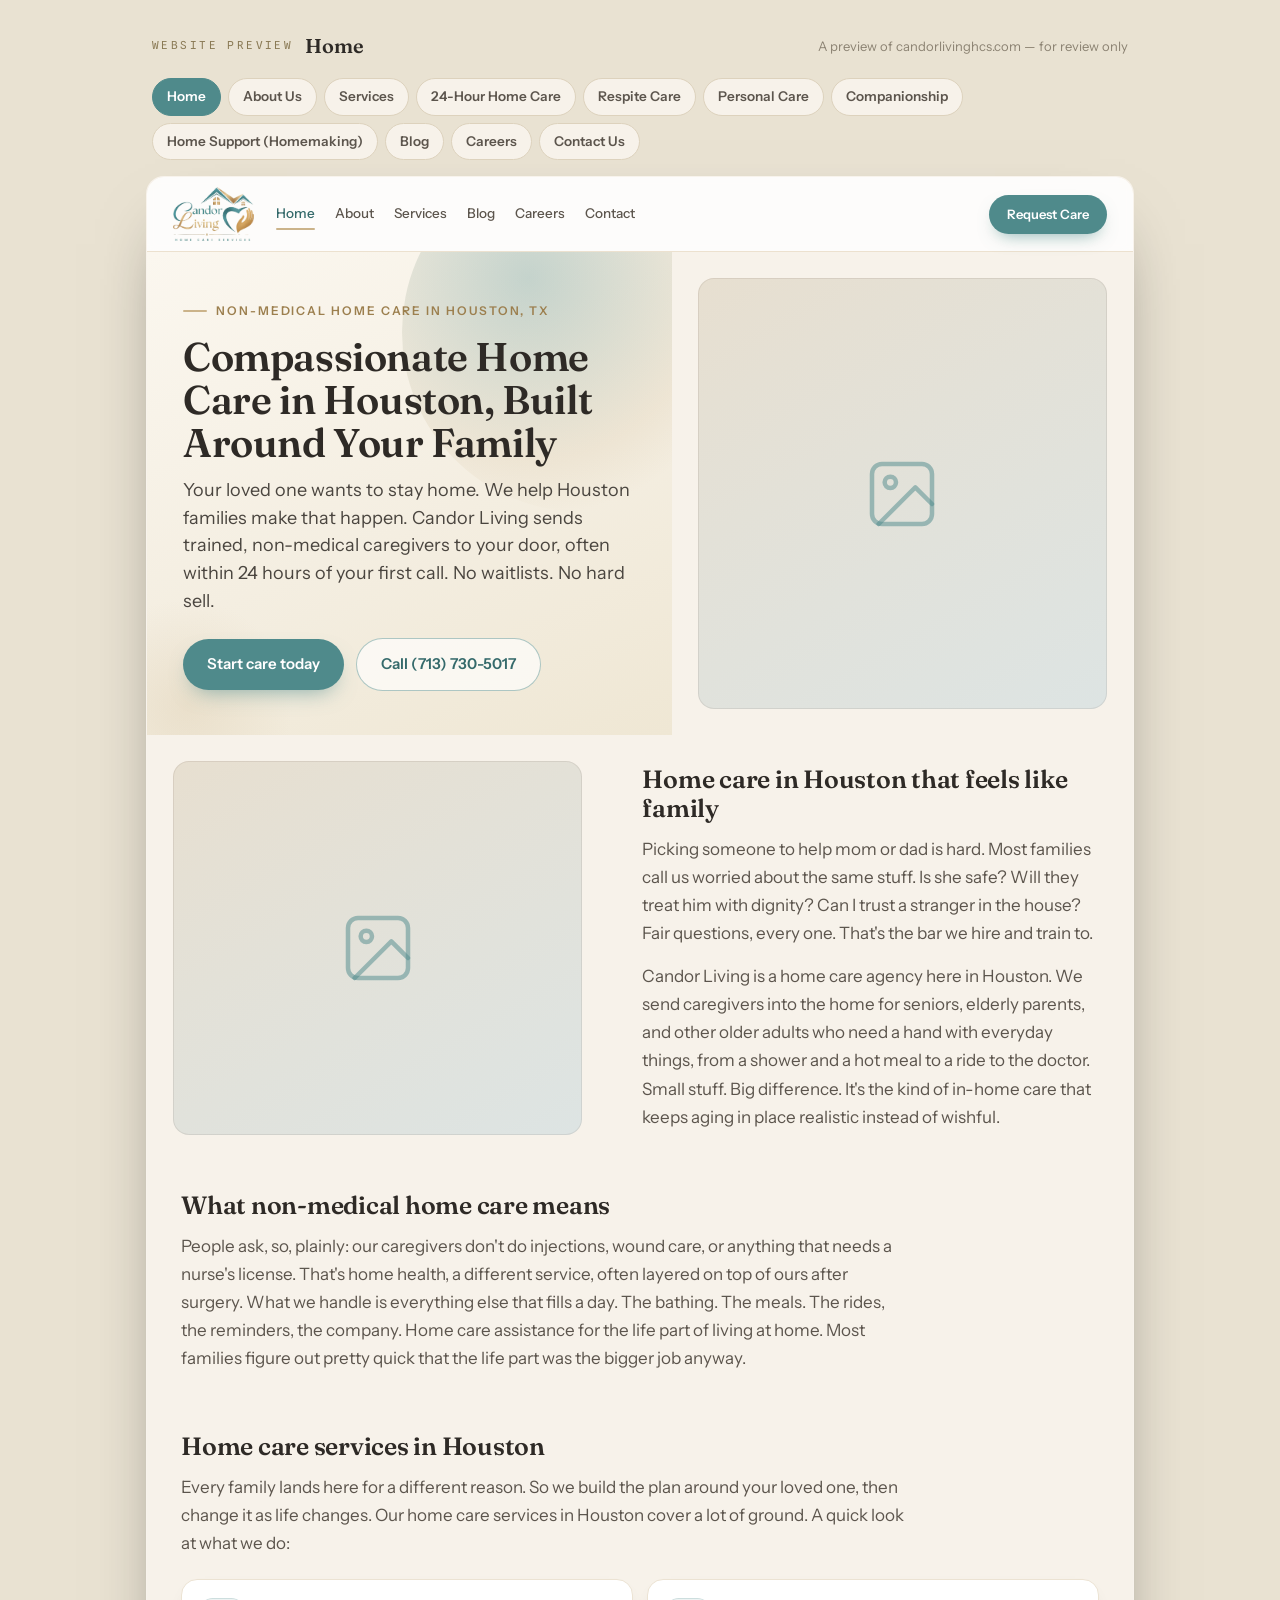
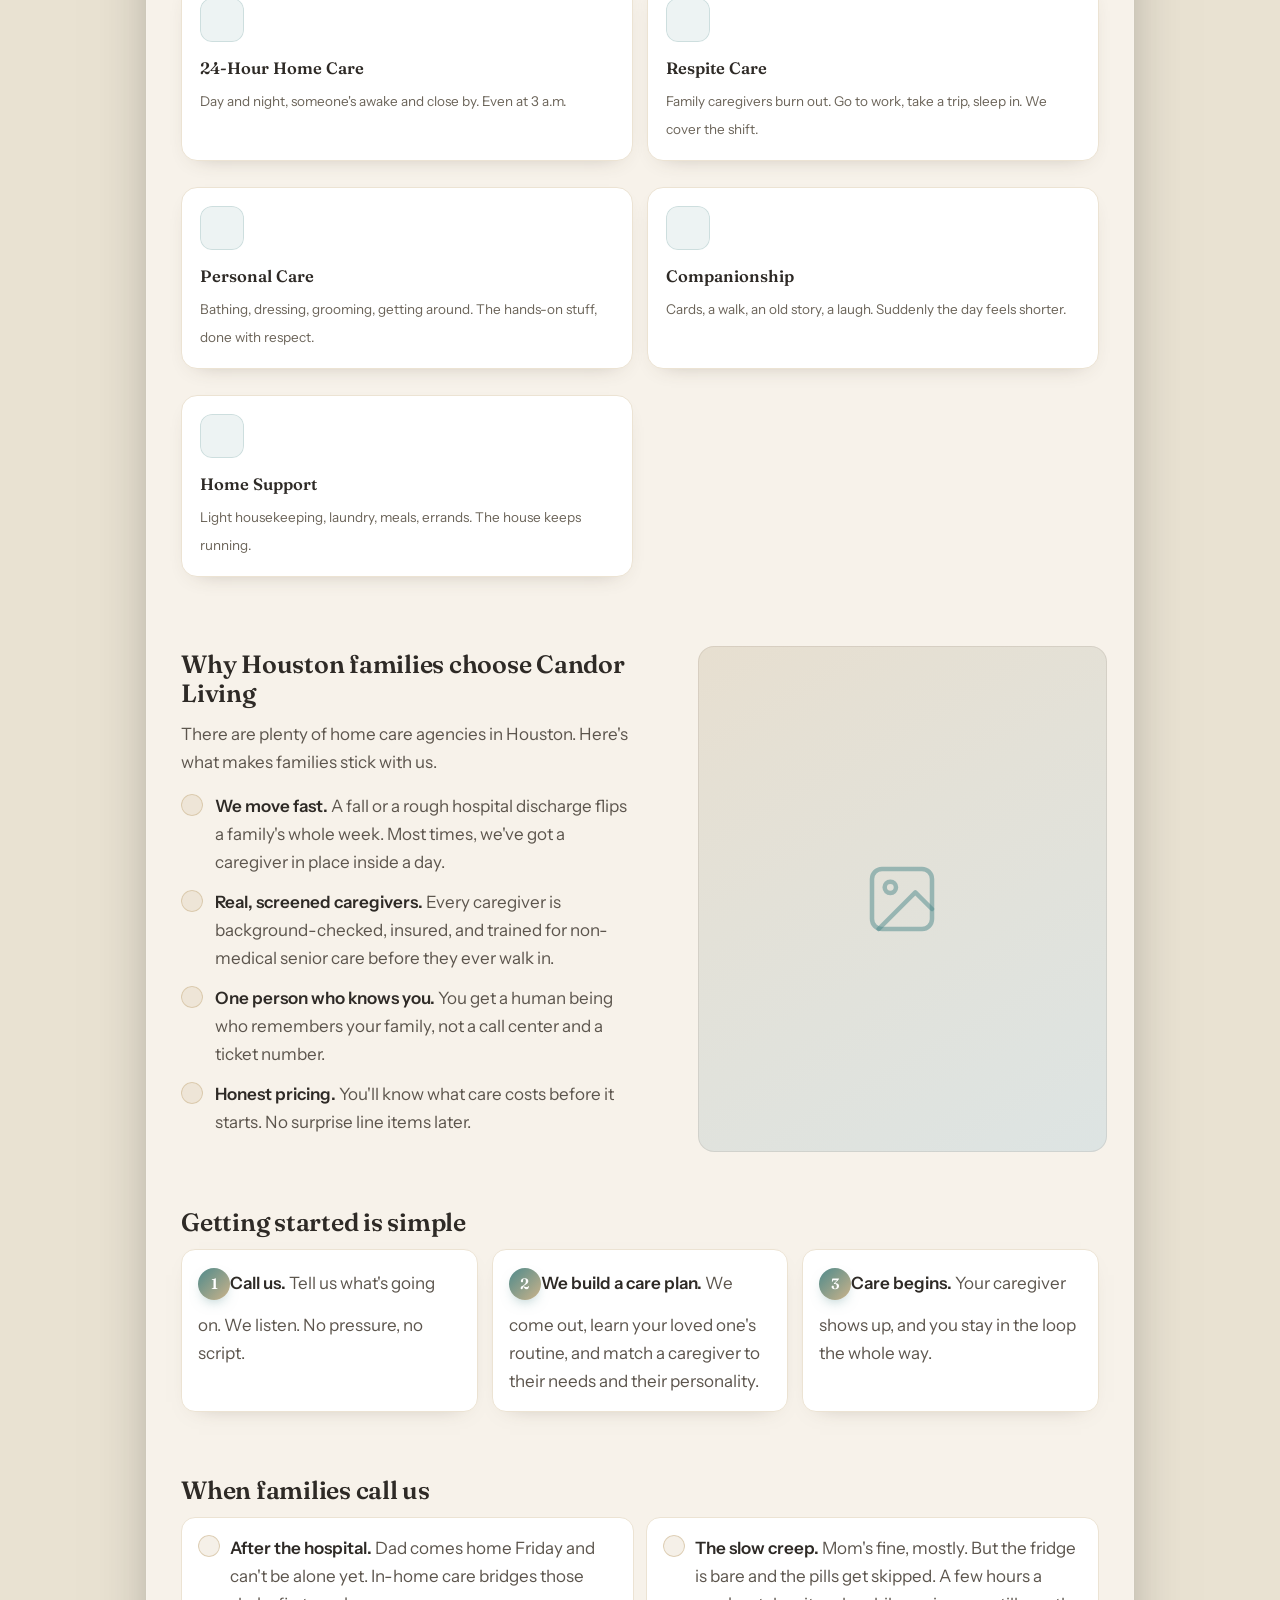
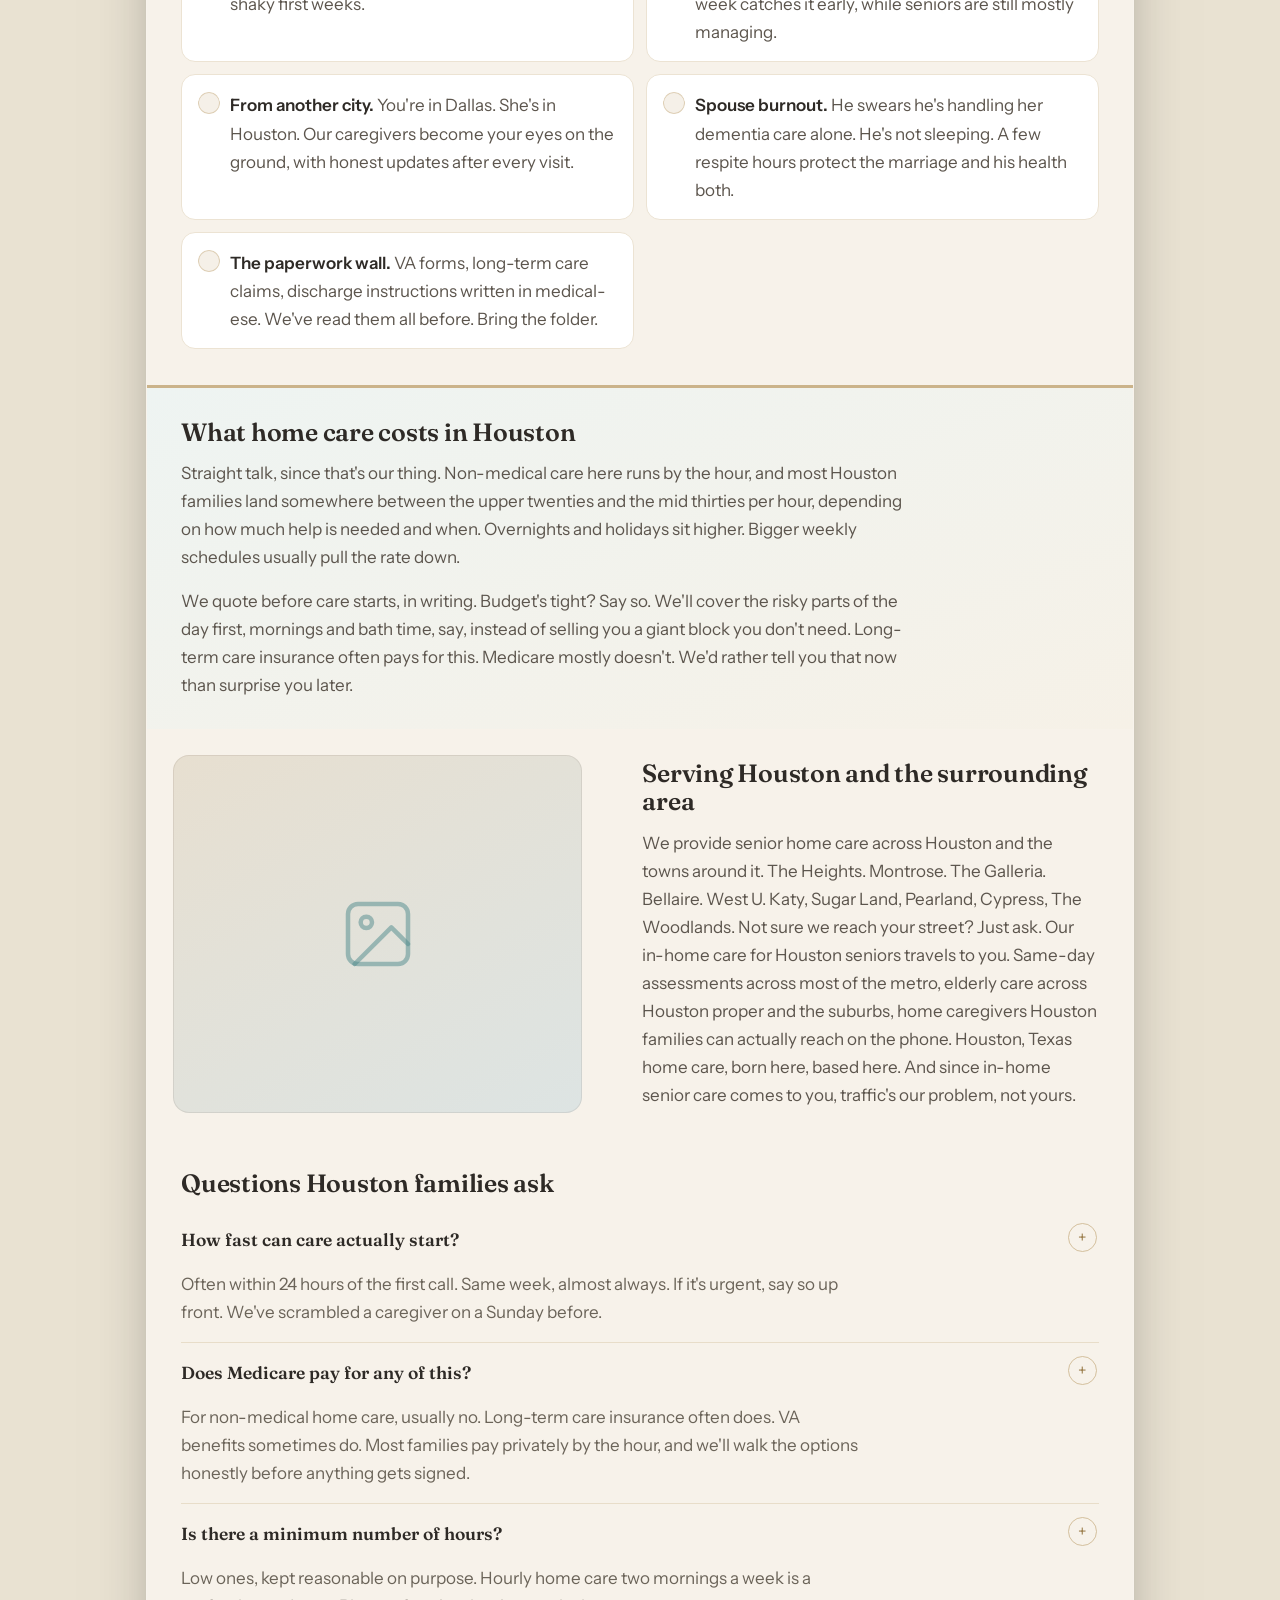
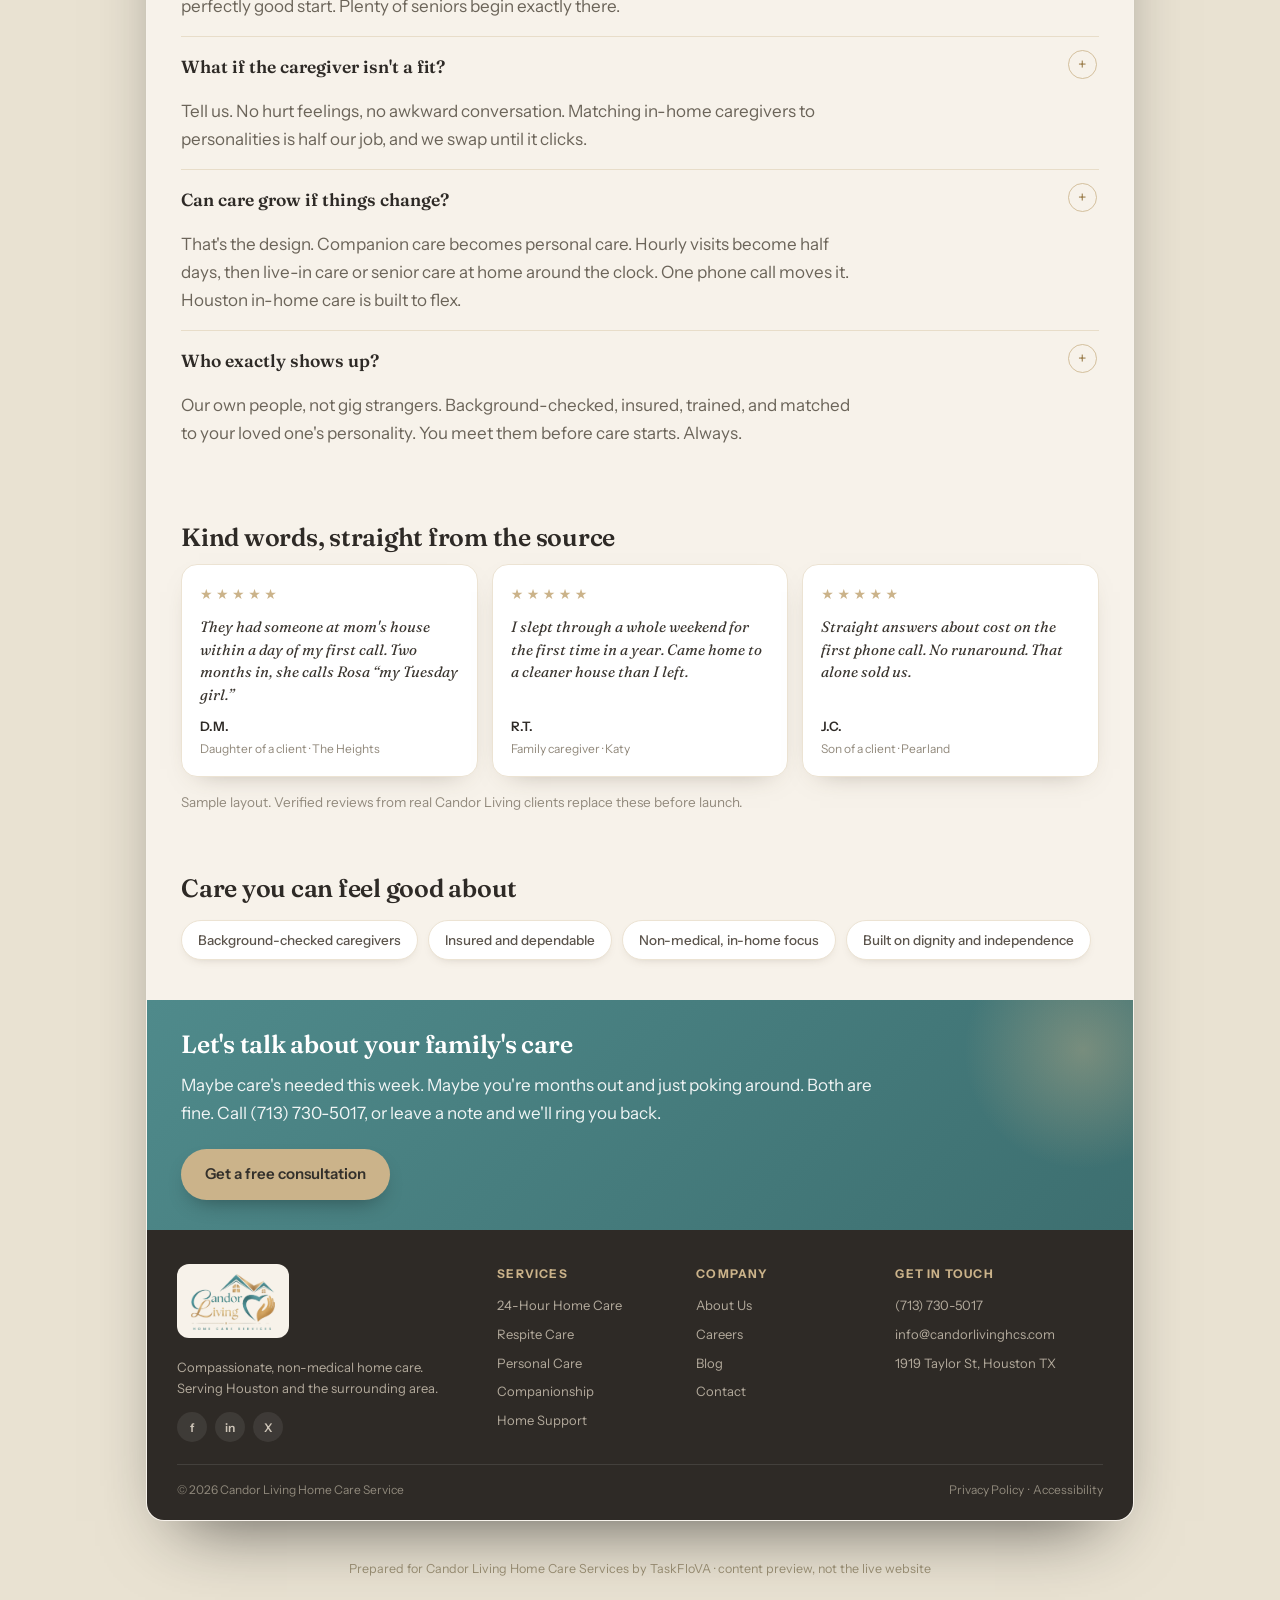
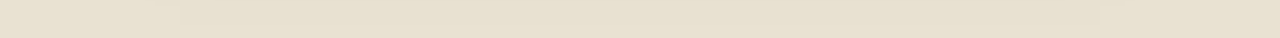
==== preview.html @ 70c41fbe "Add public preview.html: clean per-page website preview, no login, no editor chrome Reads the same d" ====
<!DOCTYPE html>
<html lang="en">
<head>
<meta charset="UTF-8">
<meta name="viewport" content="width=device-width, initial-scale=1">
<meta name="robots" content="noindex, nofollow">
<title>Candor Living — Website Preview</title>
<link rel="icon" type="image/png" href="assets/img/candor-logo.png">
<link rel="preconnect" href="https://fonts.googleapis.com">
<link rel="preconnect" href="https://fonts.gstatic.com" crossorigin>
<link href="https://fonts.googleapis.com/css2?family=Fraunces:ital,opsz,wght@0,9..144,300..700;1,9..144,300..600&family=Instrument+Sans:ital,wght@0,400..700;1,400&family=Spline+Sans+Mono:wght@400;500;600&display=swap" rel="stylesheet">
<link rel="stylesheet" href="assets/css/portal.css?v=20260703a">
<style>
/* ---------- PREVIEW MODE: clean reading view, no editor chrome ---------- */
body{background:#e9e2d2;overflow:auto}
.pv-wrap{max-width:1020px;margin:0 auto;padding:18px 16px 46px}
.pv-bar{display:flex;align-items:center;gap:12px;flex-wrap:wrap;padding:12px 6px 16px}
.pv-bar__label{font-family:"Spline Sans Mono",monospace;font-size:11px;letter-spacing:.22em;text-transform:uppercase;color:#8a7a55}
.pv-bar__page{font-family:"Fraunces",Georgia,serif;font-size:20px;font-weight:600;color:#2e2a26}
.pv-bar__note{margin-left:auto;font-size:13px;color:#8b8272}
.pv-pages{display:flex;flex-wrap:wrap;gap:7px;padding:0 6px 16px}
.pv-pages a{font-family:"Instrument Sans",sans-serif;font-size:13.5px;font-weight:600;color:#5c554d;background:#f7f2ea;border:1px solid #ddd2bd;border-radius:999px;padding:7px 14px;text-decoration:none}
.pv-pages a:hover{border-color:#4F8A8B;color:#356a6b}
.pv-pages a.on{background:#4F8A8B;border-color:#4F8A8B;color:#fff}
/* the website frame reuses portal styles; strip editor artifacts */
.preview .block__bar{display:none !important}
.preview .block::after{display:none !important}
.preview .block__body h1::before,.preview .block__body h2::before,.preview .block__body h3::before{content:none !important;display:none !important}
.preview .block__body{font-size:17px}
.preview .block__body p{max-width:66ch}
.preview .site-nav__link{cursor:pointer}
.preview .svc-cards .link{cursor:pointer}
.pv-foot{text-align:center;padding:26px 10px 0;font-size:12.5px;color:#94896f}
.pv-foot img{height:14px;vertical-align:-2px;opacity:.65;filter:invert(45%) sepia(12%) saturate(600%) hue-rotate(10deg)}
@media (max-width:680px){.pv-wrap{padding:10px 8px 40px}.pv-bar__note{display:none}}
</style>
</head>
<body>
<div class="pv-wrap preview">
  <div class="pv-bar">
    <span class="pv-bar__label">Website preview</span>
    <span class="pv-bar__page" id="pv-page">Home</span>
    <span class="pv-bar__note">A preview of candorlivinghcs.com &mdash; for review only</span>
  </div>
  <nav class="pv-pages" id="pv-pages" aria-label="Preview pages"></nav>
  <div class="site" id="pv-site"><!-- rendered by script --></div>
  <p class="pv-foot">Prepared for Candor Living Home Care Services by TaskFloVA &middot; content preview, not the live website</p>
</div>

<script src="assets/js/data.js?v=20260703a"></script>
<script>
(function () {
  "use strict";
  var D = window.CANDOR;
  var STATE_URL = "https://candor-ai-proxy-production.up.railway.app/state";
  var STATE_KEY = "63bf487578e946cfa006bed174e70e8140d5d48fc952fd8db1f1988960e5484e";
  var REMOTE = { edits: {}, ok: false };

  var PAGES = ["home", "about", "services", "service-24hour", "service-respite", "service-personal", "service-companionship", "service-homesupport", "blog", "careers", "contact"];
  var NAVITEMS = [["home", "Home"], ["about", "About"], ["services", "Services"], ["blog", "Blog"], ["careers", "Careers"], ["contact", "Contact"]];
  var SUBPAGES = ["service-24hour", "service-respite", "service-personal", "service-companionship", "service-homesupport"];
  var MEDIA_TYPES = { hero: 1, intro: 1, story: 1, mission: 1, "what-it-is": 1, "why-it-matters": 1, dignity: 1, "why-us": 1, "what-s-included": 1, "who-it-s-for": 1, values: 1, audience: 1, safety: 1, "why-work-here": 1, guidance: 1, "service-area": 1, landscape: 1 };
  var PIC_SVG = "<svg viewBox='0 0 24 24' fill='none' stroke='currentColor' stroke-width='1.35' stroke-linecap='round' stroke-linejoin='round'><rect x='3' y='3' width='18' height='18' rx='3'/><circle cx='8.5' cy='8.5' r='1.7'/><path d='m21 15-5-5L5 21'/></svg>";

  function slugify(t) { return (t || "block").toLowerCase().replace(/[^a-z0-9]+/g, "-").replace(/^-|-$/g, ""); }
  function pageKey() {
    var h = (location.hash || "").replace("#", "");
    return PAGES.indexOf(h) >= 0 ? h : "home";
  }
  function goto(key) { location.hash = "#" + key; }

  function blocksFor(key) {
    var p = D.pages[key];
    var blocks = p.blocks.map(function (b) { return { id: b.id, type: b.type, html: b.html }; });
    var rec = REMOTE.ok ? REMOTE.edits[key] : null;
    if (rec) {
      if (rec.blocks) blocks.forEach(function (b) { if (rec.blocks[b.id] != null) b.html = rec.blocks[b.id]; });
      if (rec.order) blocks.sort(function (a, b) { var ia = rec.order.indexOf(a.id), ib = rec.order.indexOf(b.id); return (ia < 0 ? 99 : ia) - (ib < 0 ? 99 : ib); });
    }
    return blocks;
  }

  function siteNav(activeKey) {
    var parent = D.pages[activeKey] && D.pages[activeKey].parent;
    var links = NAVITEMS.map(function (it) {
      var on = (it[0] === activeKey || it[0] === parent);
      return "<span class='site-nav__link" + (on ? " is-active" : "") + "' data-goto='" + it[0] + "'>" + it[1] + "</span>";
    }).join("");
    return "<div class='site-nav'><img class='site-nav__logoimg' src='assets/img/candor-logo.png' alt='Candor Living Home Care Services'>" +
      "<nav class='site-nav__links'>" + links + "</nav><span class='site-nav__cta'>Request Care</span></div>";
  }

  function siteFooter() {
    return "<div class='site-foot'><div class='site-foot__top'>" +
      "<div class='site-foot__brand'><span class='site-foot__logowrap'><img src='assets/img/candor-logo.png' alt='Candor Living'></span><p>Compassionate, non-medical home care. Serving Houston and the surrounding area.</p>" +
      "<div class='site-foot__social'><span>f</span><span>in</span><span>X</span></div></div>" +
      "<div class='site-foot__col'><h4>Services</h4><a>24-Hour Home Care</a><a>Respite Care</a><a>Personal Care</a><a>Companionship</a><a>Home Support</a></div>" +
      "<div class='site-foot__col'><h4>Company</h4><a>About Us</a><a>Careers</a><a>Blog</a><a>Contact</a></div>" +
      "<div class='site-foot__col'><h4>Get in touch</h4><a>(713) 730-5017</a><a>info@candorlivinghcs.com</a><a>1919 Taylor St, Houston TX</a></div>" +
      "</div><div class='site-foot__bar'><span>&copy; 2026 Candor Living Home Care Service</span><span>Privacy Policy &nbsp;&middot;&nbsp; Accessibility</span></div></div>";
  }

  function render() {
    var key = pageKey();
    var p = D.pages[key];
    document.getElementById("pv-page").textContent = p.nav;
    document.title = "Candor Living — " + p.nav + " (Preview)";

    /* page pills */
    document.getElementById("pv-pages").innerHTML = PAGES.map(function (k) {
      return "<a href='#" + k + "' class='" + (k === key ? "on" : "") + "'>" + D.pages[k].nav + "</a>";
    }).join("");

    /* website frame */
    var html = siteNav(key) + "<div class='blocks'>";
    var mediaCount = 0;
    blocksFor(key).forEach(function (b) {
      var slug = slugify(b.type), side = null;
      if (MEDIA_TYPES[slug]) { side = (mediaCount % 2 === 0) ? "right" : "left"; mediaCount++; }
      html += "<div class='block block--" + slug + "'><div class='block__stage" + (side ? " has-media media-" + side : "") + "'>" +
        (side ? "<div class='block__media'><span class='block__ph'>" + PIC_SVG + "</span></div>" : "") +
        "<div class='block__body'>" + b.html + "</div></div></div>";
    });
    html += "</div>" + siteFooter();
    var site = document.getElementById("pv-site");
    site.innerHTML = html;

    /* make the website nav + service cards real navigation */
    Array.prototype.forEach.call(site.querySelectorAll("[data-goto]"), function (el) {
      el.addEventListener("click", function () { goto(el.getAttribute("data-goto")); });
    });
    if (key === "services") {
      Array.prototype.forEach.call(site.querySelectorAll(".svc-cards .link"), function (a, i) {
        if (SUBPAGES[i]) a.addEventListener("click", function () { goto(SUBPAGES[i]); });
      });
    }
    window.scrollTo(0, 0);
  }

  window.addEventListener("hashchange", render);

  /* pull shared edits so the preview always matches the portal, then render */
  var ctl = ("AbortController" in window) ? new AbortController() : null;
  var t = setTimeout(function () { if (ctl) ctl.abort(); }, 5000);
  fetch(STATE_URL, { headers: { "X-Portal-Key": STATE_KEY }, signal: ctl ? ctl.signal : undefined })
    .then(function (r) { return r.json(); })
    .then(function (s) { if (s && s.edits) { REMOTE.edits = s.edits; REMOTE.ok = true; } })
    .catch(function () {})
    .finally(function () { clearTimeout(t); render(); });
})();
</script>
</body>
</html>
---- assets/css/portal.css ----
/* ==========================================================================
   CANDOR LIVING × TaskFloVA — Content Portal
   Dark theme, TaskFloVA teal + Candor gold accents.
   ========================================================================== */
:root{
  --ink-0:#0a1315;      /* app background */
  --ink-1:#0e1b1e;      /* side / rail */
  --ink-2:#13242a;      /* cards / blocks */
  --ink-3:#183138;      /* hover */
  --line:rgba(255,255,255,.08);
  --line-2:rgba(255,255,255,.14);
  --text:#e9f1f2;
  --text-dim:#9db1b5;
  --text-mut:#6f878c;
  --teal:#1FC8E0;       /* bright interactive */
  --teal-2:#0498B1;     /* base teal */
  --gold:#CBB38A;       /* Candor accent */
  --gold-soft:rgba(203,179,138,.16);
  --coral:#FD5757;
  --good:#49d39f;
  --warn:#f0b64b;
  --shadow:0 18px 50px -20px rgba(0,0,0,.7);
  --r:14px;
  --font-ui:"Instrument Sans",system-ui,-apple-system,sans-serif;
  --font-disp:"Bricolage Grotesque",var(--font-ui);
  --font-serif:"Fraunces",Georgia,serif;
  --font-mono:"Spline Sans Mono",ui-monospace,monospace;
}
*{box-sizing:border-box}
html,body{margin:0;padding:0}
body{background:var(--ink-0);color:var(--text);font-family:var(--font-ui);font-size:15px;line-height:1.6;-webkit-font-smoothing:antialiased}
a{color:var(--teal);text-decoration:none}
button{font-family:inherit;cursor:pointer}
::selection{background:var(--gold-soft)}
[hidden]{display:none !important}

/* scrollbars */
*::-webkit-scrollbar{width:10px;height:10px}
*::-webkit-scrollbar-thumb{background:var(--ink-3);border-radius:20px;border:2px solid transparent;background-clip:content-box}
*::-webkit-scrollbar-track{background:transparent}

/* ==========================================================================
   LOGIN GATE
   ========================================================================== */
.gate{position:fixed;inset:0;display:grid;place-items:center;padding:24px;background:radial-gradient(1200px 700px at 70% -10%,#0c2a30 0%,var(--ink-0) 55%);overflow:hidden;z-index:100}
.gate.is-unlocked{animation:gateOut .6s ease forwards}
@keyframes gateOut{to{opacity:0;visibility:hidden}}
.gate__aurora{position:absolute;inset:0;filter:blur(70px);opacity:.55}
.gate__aurora i{position:absolute;display:block;border-radius:50%}
.gate__aurora i:nth-child(1){width:420px;height:420px;background:#0498B1;top:-8%;left:8%;animation:float1 14s ease-in-out infinite}
.gate__aurora i:nth-child(2){width:360px;height:360px;background:#CBB38A;bottom:-6%;right:12%;animation:float2 16s ease-in-out infinite}
.gate__aurora i:nth-child(3){width:300px;height:300px;background:#1FC8E0;top:40%;left:52%;animation:float1 18s ease-in-out infinite reverse}
@keyframes float1{50%{transform:translate(30px,40px) scale(1.08)}}
@keyframes float2{50%{transform:translate(-40px,-24px) scale(1.12)}}
.gate__grain{position:absolute;inset:0;opacity:.5;background-image:url("data:image/svg+xml,%3Csvg xmlns='http://www.w3.org/2000/svg' width='140' height='140'%3E%3Cfilter id='n'%3E%3CfeTurbulence type='fractalNoise' baseFrequency='.85' numOctaves='2'/%3E%3C/filter%3E%3Crect width='100%25' height='100%25' filter='url(%23n)' opacity='.35'/%3E%3C/svg%3E")}
.gate__card{position:relative;width:min(420px,100%);background:rgba(15,27,30,.82);backdrop-filter:blur(18px);border:1px solid var(--line-2);border-radius:22px;padding:38px 34px 26px;box-shadow:var(--shadow);text-align:center}
.gate__logo{height:30px;margin-bottom:22px}
.gate__divider{display:flex;align-items:center;gap:12px;margin:0 auto 20px;color:var(--gold)}
.gate__divider span{flex:1;height:1px;background:linear-gradient(90deg,transparent,var(--line-2),transparent)}
.gate__divider em{font-style:normal;font-family:var(--font-mono);font-size:11px;letter-spacing:.28em}
.gate__client{font-family:var(--font-serif);font-weight:600;font-size:34px;line-height:1.05;margin:0 0 14px}
.gate__hint{color:var(--text-dim);font-size:13.5px;margin:0 0 24px}
.gate__field{text-align:left;margin-bottom:16px}
.gate__field label{display:block;font-size:11px;letter-spacing:.16em;text-transform:uppercase;color:var(--text-mut);margin-bottom:8px}
.gate__inputwrap{position:relative;display:flex;align-items:center}
.gate__inputwrap input{width:100%;padding:14px 44px 14px 16px;background:var(--ink-0);border:1px solid var(--line-2);border-radius:12px;color:var(--text);font-size:15px;letter-spacing:.12em;transition:border-color .2s,box-shadow .2s}
.gate__inputwrap input:focus{outline:none;border-color:var(--teal);box-shadow:0 0 0 3px rgba(31,200,224,.16)}
.gate__eye{position:absolute;right:8px;background:none;border:none;color:var(--text-mut);padding:8px;border-radius:8px;display:grid;place-items:center}
.gate__eye:hover{color:var(--teal)}
.gate__error{color:var(--coral);font-size:12.5px;margin:10px 0 0}
.gate__btn{width:100%;display:flex;align-items:center;justify-content:center;gap:9px;padding:14px;margin-top:4px;background:linear-gradient(135deg,var(--teal-2),var(--teal));color:#04191d;font-weight:700;font-size:15px;border:none;border-radius:12px;transition:transform .15s,box-shadow .25s}
.gate__btn:hover{transform:translateY(-1px);box-shadow:0 12px 30px -10px rgba(31,200,224,.5)}
.gate__btn-arrow{transition:transform .2s}
.gate__btn:hover .gate__btn-arrow{transform:translateX(3px)}
.gate__foot{margin:22px 0 0;font-size:11.5px;color:var(--text-mut)}
.gate__foot strong{color:var(--gold);font-weight:600}
.gate.is-shake .gate__card{animation:shake .4s}
@keyframes shake{25%{transform:translateX(-8px)}75%{transform:translateX(8px)}}

/* ==========================================================================
   APP GRID
   ========================================================================== */
.app{display:grid;grid-template-columns:264px 1fr 340px;grid-template-rows:minmax(0,1fr);height:100vh;height:100dvh;overflow:hidden;opacity:0;animation:appIn .5s .15s ease forwards}
@keyframes appIn{to{opacity:1}}

/* ---------- LEFT NAV ---------- */
.side{background:var(--ink-1);border-right:1px solid var(--line);display:flex;flex-direction:column;min-height:0}
.side__brand{padding:20px 22px 12px}
.side__logo{height:24px}
.side__client{display:flex;align-items:center;gap:11px;margin:6px 16px 8px;padding:11px 12px;background:var(--ink-2);border:1px solid var(--line);border-radius:12px}
.side__client-mark{width:34px;height:34px;flex:none;display:grid;place-items:center;border-radius:9px;background:linear-gradient(135deg,var(--teal-2),var(--gold));color:#04191d;font-weight:800;font-size:13px;font-family:var(--font-disp)}
.side__client-meta{display:flex;flex-direction:column;line-height:1.25;min-width:0}
.side__client-meta strong{font-size:14px}
.side__client-meta em{font-style:normal;font-size:11px;color:var(--text-mut)}
.side__nav{flex:1;overflow-y:auto;padding:8px 12px 16px}
.nav__group{font-family:var(--font-mono);font-size:10.5px;letter-spacing:.2em;text-transform:uppercase;color:var(--text-mut);padding:14px 10px 6px}
.nav__link{display:flex;align-items:center;gap:10px;padding:9px 10px;border-radius:9px;color:var(--text-dim);font-size:14px;font-weight:500;border:1px solid transparent;transition:background .15s,color .15s}
.nav__link:hover{background:var(--ink-2);color:var(--text)}
.nav__link.is-active{background:linear-gradient(100deg,rgba(4,152,177,.22),rgba(203,179,138,.1));color:#fff;border-color:rgba(31,200,224,.28)}
.nav__link.is-active .nav__ico{color:var(--teal)}
.nav__ico{flex:none;width:18px;height:18px;color:var(--text-mut);display:grid;place-items:center}
.nav__label{flex:1;overflow:hidden;text-overflow:ellipsis;white-space:nowrap}
.nav__score{font-family:var(--font-mono);font-size:10.5px;padding:2px 6px;border-radius:6px;background:var(--ink-3);color:var(--text-dim)}
.nav__caret{flex:none;color:var(--text-mut);transition:transform .2s}
.nav__parent.is-open .nav__caret{transform:rotate(90deg)}
.nav__children{margin:2px 0 4px 16px;padding-left:10px;border-left:1px solid var(--line);display:none}
.nav__parent.is-open + .nav__children{display:block}
.nav__children .nav__link{font-size:13px;padding:7px 10px}
.side__foot{padding:12px 16px 16px;border-top:1px solid var(--line)}
.side__logout{display:flex;align-items:center;gap:9px;width:100%;padding:10px 12px;background:var(--ink-2);border:1px solid var(--line);border-radius:10px;color:var(--text-dim);font-size:13px;font-weight:600;transition:.15s}
.side__logout:hover{color:var(--coral);border-color:rgba(253,87,87,.35)}
.side__credit{margin:10px 0 0;text-align:center;font-size:11px;color:var(--text-mut)}

/* ---------- CENTER EDITOR ---------- */
.editor{display:flex;flex-direction:column;min-width:0;min-height:0;background:var(--ink-0);position:relative}
.ebar{display:flex;align-items:center;gap:14px;padding:14px 26px;border-bottom:1px solid var(--line);background:rgba(10,19,21,.86);backdrop-filter:blur(8px);position:sticky;top:0;z-index:5}
.ebar__burger{display:none;flex-direction:column;gap:4px;background:none;border:none;padding:6px}
.ebar__burger span{width:20px;height:2px;background:var(--text);border-radius:2px}
.ebar__crumb{display:flex;align-items:center;gap:7px;color:var(--text-mut);font-size:13px;min-width:0}
.ebar__site{font-family:var(--font-mono);font-size:12px}
.ebar__page{color:var(--text);font-weight:600}
.ebar__actions{margin-left:auto;display:flex;align-items:center;gap:9px}
.ebar__scorepill{font-family:var(--font-mono);font-size:12px;color:var(--text-dim);background:var(--ink-2);border:1px solid var(--line);padding:5px 9px;border-radius:8px}
.ebar__scorepill b{color:var(--gold)}
.ebar__btn{display:inline-flex;align-items:center;gap:7px;padding:8px 14px;border-radius:9px;font-size:13px;font-weight:600;border:1px solid var(--line-2);background:var(--ink-2);color:var(--text-dim)}
.ebar__btn--ghost:hover{color:var(--text);border-color:var(--line-2)}
.ebar__btn--primary{background:linear-gradient(135deg,var(--teal-2),var(--teal));color:#04191d;border-color:transparent}
.ebar__btn--primary:hover{box-shadow:0 10px 24px -10px rgba(31,200,224,.5)}
.ebar__btn.is-saved{background:var(--good);color:#04231a}

.canvas{flex:1;overflow-y:auto;padding:26px 30px 60px;scroll-behavior:smooth}
.canvas:focus{outline:none}
.doc{max-width:920px;margin:0 auto}

/* page head + SEO meta card */
.pagehead{margin:2px 0 16px}
.pagehead__eyebrow{display:block;font-family:var(--font-mono);font-size:10.5px;letter-spacing:.16em;text-transform:uppercase;color:#CBB38A;margin-bottom:5px}
.pagehead__title{font-family:var(--font-serif);font-weight:600;font-size:26px;margin:0 0 4px}
.pagehead__url{font-family:var(--font-mono);font-size:12px;color:var(--text-mut)}
.metacard{background:var(--ink-1);border:1px solid var(--line);border-radius:var(--r);padding:16px 18px;margin-bottom:22px}
.metacard__row{margin-bottom:12px}
.metacard__row:last-child{margin-bottom:0}
.metacard__lab{display:flex;justify-content:space-between;font-size:11px;letter-spacing:.14em;text-transform:uppercase;color:var(--text-mut);margin-bottom:6px}
.metacard__lab .count{font-family:var(--font-mono);letter-spacing:0}
.metacard__lab .count.ok{color:var(--good)}
.metacard__lab .count.warn{color:var(--warn)}
.metafield{width:100%;background:var(--ink-0);border:1px solid var(--line);border-radius:9px;color:var(--text);font-family:var(--font-ui);font-size:14px;padding:10px 12px;resize:vertical}
.metafield:focus{outline:none;border-color:var(--teal);box-shadow:0 0 0 3px rgba(31,200,224,.14)}
.metafield.t-title{font-weight:600}

/* ---------- BLOCKS: seamless website sections + hover toolbar ---------- */
.blocks{display:flex;flex-direction:column;gap:0}
.block{position:relative;background:transparent;border:none;border-radius:0;overflow:visible}
.block::after{content:"";position:absolute;inset:0;pointer-events:none;box-shadow:inset 0 0 0 0 rgba(79,138,139,0);transition:box-shadow .15s;z-index:4}
.block:hover::after,.block:focus-within::after{box-shadow:inset 0 0 0 2px rgba(79,138,139,.5)}
.block.is-dragging{opacity:.5}
.block.is-over::after{box-shadow:inset 0 0 0 2px var(--teal)}
.block__bar{position:absolute;top:10px;left:12px;z-index:6;display:flex;align-items:center;gap:7px;padding:5px 7px;background:rgba(16,24,26,.94);backdrop-filter:blur(6px);border:1px solid rgba(255,255,255,.13);border-radius:9px;box-shadow:0 10px 24px -8px rgba(0,0,0,.65);opacity:0;transform:translateY(-6px);pointer-events:none;transition:opacity .16s,transform .16s}
.block:hover>.block__bar,.block:focus-within>.block__bar{opacity:1;transform:none;pointer-events:auto}
.block__handle{cursor:grab;color:#9db1b5;display:grid;place-items:center;padding:2px;border-radius:6px;touch-action:none}
.block__handle:hover{color:var(--gold)}
.block__handle:active{cursor:grabbing}
.block__tag{font-family:var(--font-mono);font-size:10px;letter-spacing:.08em;text-transform:uppercase;color:#7fe3f2;background:rgba(31,200,224,.14);padding:3px 7px;border-radius:5px}
.block__label{font-size:12px;color:#c4d2d4}
.block__tools{display:flex;gap:1px;border-left:1px solid rgba(255,255,255,.13);padding-left:5px;margin-left:2px}
.block__tool{background:none;border:none;color:#9db1b5;padding:4px;border-radius:6px;display:grid;place-items:center;cursor:pointer}
.block__tool:hover{color:#fff;background:rgba(255,255,255,.1)}
.block__tool.is-on{color:var(--gold)}
/* section stage + two-column media split */
.block__stage.has-media{display:flex;align-items:stretch}
.block__stage.has-media.media-right{flex-direction:row-reverse}
.block__stage.has-media>.block__body{flex:1 1 56%;min-width:0}
.block__media{flex:1 1 44%;align-self:stretch;min-height:230px;margin:26px;border-radius:16px;background:linear-gradient(150deg,#e7dfd0 0%,#dde4e3 100%);display:grid;place-items:center;box-shadow:inset 0 0 0 1px rgba(79,64,48,.1)}
.block--hero .block__media{min-height:310px}
.block__ph{width:80px;height:80px;color:rgba(79,138,139,.5);display:grid;place-items:center}
.block__ph svg{width:100%;height:100%}
.block__body{padding:18px 20px}
.block__body[contenteditable="true"]{cursor:text}

/* content = REAL premium website preview (Candor brand) */
.block__body{background:#F7F2EA;color:#5c554d;padding:30px 34px;font-size:16px;line-height:1.65}
.block__body>*:first-child{margin-top:0}
.block__body>*:last-child{margin-bottom:0}
.block__body h1{font-family:var(--font-serif);font-weight:600;font-size:34px;line-height:1.08;letter-spacing:-.01em;margin:0 0 .3em;color:#2e2a26}
.block__body h2{font-family:var(--font-serif);font-weight:600;font-size:25px;line-height:1.15;letter-spacing:-.01em;margin:.1em 0 .5em;color:#2e2a26}
.block__body h3{font-family:var(--font-ui);font-weight:700;font-size:16px;margin:0 0 .3em;color:#2e2a26}
.block__body p{margin:0 0 .9em;color:#5c554d;max-width:62ch}
.block__body strong{color:#3a352f;font-weight:600}
.block__body .eyebrow{display:inline-flex;align-items:center;gap:9px;font-family:var(--font-ui);font-size:12px;font-weight:600;letter-spacing:.16em;text-transform:uppercase;color:#9c7f4e;margin-bottom:14px}
.block__body .eyebrow::before{content:"";width:24px;height:2px;background:#CBB38A;border-radius:2px}
.block__body .lead{font-size:18px;line-height:1.55;color:#4a453f;max-width:56ch}
.block__body a:not(.btn):not(.link){color:#356a6b;font-weight:500;text-decoration:none;box-shadow:inset 0 -1px 0 rgba(203,179,138,.7);transition:box-shadow .18s,color .18s}
.block__body a:not(.btn):not(.link):hover{color:#28504f;box-shadow:inset 0 -2px 0 #CBB38A}
.block__body ul,.block__body ol{margin:0 0 .9em;padding-left:1.2em}
.block__body li{margin:.35em 0}
/* hero with atmospheric glow */
.block--hero .block__body{position:relative;overflow:hidden;background:linear-gradient(158deg,#FBF7EF 0%,#F4EEE1 55%,#EFE7D4 100%);padding:40px 36px 44px}
.block--hero .block__body::before{content:"";position:absolute;top:-100px;right:-90px;width:360px;height:360px;border-radius:50%;background:radial-gradient(circle at 35% 35%,rgba(79,138,139,.30),rgba(203,179,138,.16) 55%,transparent 72%);z-index:0}
.block--hero .block__body::after{content:"";position:absolute;left:-70px;bottom:-80px;width:220px;height:220px;border-radius:50%;background:radial-gradient(circle,rgba(203,179,138,.22),transparent 68%);z-index:0}
.block--hero .block__body>*{position:relative;z-index:1}
.block--hero h1{font-size:40px}
/* buttons */
.block__body .cta-row{display:flex;gap:12px;flex-wrap:wrap;margin-top:22px;align-items:center}
.block__body .btn{display:inline-flex;align-items:center;gap:8px;padding:13px 24px;border-radius:999px;font-family:var(--font-ui);font-weight:600;font-size:15px;transition:transform .18s ease,box-shadow .25s ease,background .2s}
.block__body .btn-primary{background:#4F8A8B;color:#fff;box-shadow:0 10px 22px -10px rgba(79,138,139,.7)}
.block__body .btn-primary:hover{background:#437a7b;transform:translateY(-2px);box-shadow:0 16px 30px -12px rgba(79,138,139,.75)}
.block__body .btn-ghost{background:rgba(255,255,255,.65);border:1px solid rgba(79,138,139,.45);color:#356a6b}
.block__body .btn-ghost:hover{background:#fff;border-color:#4F8A8B;transform:translateY(-2px)}
.block__body .link{display:inline-flex;align-items:center;gap:5px;color:#356a6b;font-weight:600;font-size:13.5px;text-decoration:none}
.block__body .link::after{content:"\2192";transition:transform .18s}
.block__body .link:hover::after{transform:translateX(3px)}
/* services grid + cards with icon badges */
.block__body ul.check,.block__body ul.trust,.block__body ul.svc-grid{list-style:none;padding:0}
.block__body ul.svc-grid{display:grid;grid-template-columns:1fr 1fr;gap:14px;margin:.4em 0}
.block__body ul.svc-grid li{position:relative;background:#fff;border:1px solid #ece3d3;border-radius:16px;padding:18px;box-shadow:0 8px 22px -16px rgba(79,64,48,.45);transition:transform .2s,box-shadow .2s}
.block__body ul.svc-grid li:hover{transform:translateY(-3px);box-shadow:0 16px 32px -16px rgba(79,64,48,.5)}
.block__body ul.svc-grid li::before{content:"";display:block;width:44px;height:44px;margin-bottom:13px;border-radius:12px;background:rgba(79,138,139,.1) center/22px no-repeat;box-shadow:inset 0 0 0 1px rgba(79,138,139,.2)}
.block__body ul.svc-grid strong{display:block;font-family:var(--font-serif);font-weight:600;font-size:16.5px;color:#2e2a26;margin-bottom:4px}
.block__body ul.svc-grid span{font-size:13.5px;color:#6b6459;line-height:1.5}
.block__body .svc-cards{display:grid;grid-template-columns:1fr 1fr;gap:14px}
.block__body .svc-cards article{position:relative;background:#fff;border:1px solid #ece3d3;border-radius:16px;padding:20px;box-shadow:0 8px 22px -16px rgba(79,64,48,.45);transition:transform .2s,box-shadow .2s}
.block__body .svc-cards article:hover{transform:translateY(-3px);box-shadow:0 16px 32px -16px rgba(79,64,48,.5)}
.block__body .svc-cards article::before{content:"";display:block;width:46px;height:46px;margin-bottom:14px;border-radius:12px;background:rgba(79,138,139,.1) center/24px no-repeat;box-shadow:inset 0 0 0 1px rgba(79,138,139,.2)}
.block__body .svc-cards h3{font-family:var(--font-serif);font-weight:600;font-size:17px;margin:0 0 6px;color:#2e2a26}
.block__body .svc-cards p{font-size:13.5px;color:#6b6459;margin-bottom:.7em}
.block__body ul.svc-grid li:nth-child(1)::before,.block__body .svc-cards article:nth-child(1)::before{background-image:url("data:image/svg+xml,%3Csvg xmlns='http://www.w3.org/2000/svg' viewBox='0 0 24 24' fill='none' stroke='%23F8A8B' stroke-width='1.7' stroke-linecap='round' stroke-linejoin='round'%3E%3Ccircle cx='12' cy='12' r='9'/%3E%3Cpath d='M12 7.5V12l3 1.7'/%3E%3C/svg%3E")}
.block__body ul.svc-grid li:nth-child(2)::before,.block__body .svc-cards article:nth-child(2)::before{background-image:url("data:image/svg+xml,%3Csvg xmlns='http://www.w3.org/2000/svg' viewBox='0 0 24 24' fill='none' stroke='%23F8A8B' stroke-width='1.7' stroke-linecap='round' stroke-linejoin='round'%3E%3Cpath d='M20 12a8 8 0 1 1-2.3-5.6'/%3E%3Cpath d='M20 4v4h-4'/%3E%3C/svg%3E")}
.block__body ul.svc-grid li:nth-child(3)::before,.block__body .svc-cards article:nth-child(3)::before{background-image:url("data:image/svg+xml,%3Csvg xmlns='http://www.w3.org/2000/svg' viewBox='0 0 24 24' fill='none' stroke='%23F8A8B' stroke-width='1.7' stroke-linecap='round' stroke-linejoin='round'%3E%3Cpath d='M12 20s-6.5-4.2-6.5-8.7A3.8 3.8 0 0 1 12 8a3.8 3.8 0 0 1 6.5 2.6C18.5 15.8 12 20 12 20Z'/%3E%3C/svg%3E")}
.block__body ul.svc-grid li:nth-child(4)::before,.block__body .svc-cards article:nth-child(4)::before{background-image:url("data:image/svg+xml,%3Csvg xmlns='http://www.w3.org/2000/svg' viewBox='0 0 24 24' fill='none' stroke='%23F8A8B' stroke-width='1.7' stroke-linecap='round' stroke-linejoin='round'%3E%3Cpath d='M20 15a2 2 0 0 1-2 2H8l-4 3V6a2 2 0 0 1 2-2h12a2 2 0 0 1 2 2Z'/%3E%3C/svg%3E")}
.block__body ul.svc-grid li:nth-child(5)::before,.block__body .svc-cards article:nth-child(5)::before{background-image:url("data:image/svg+xml,%3Csvg xmlns='http://www.w3.org/2000/svg' viewBox='0 0 24 24' fill='none' stroke='%23F8A8B' stroke-width='1.7' stroke-linecap='round' stroke-linejoin='round'%3E%3Cpath d='M4 11 12 4l8 7'/%3E%3Cpath d='M6 10v9h12v-9'/%3E%3C/svg%3E")}
/* check list */
.block__body ul.check li{position:relative;padding-left:34px;margin:.7em 0;color:#5c554d}
.block__body ul.check li::before{content:"";position:absolute;left:0;top:2px;width:22px;height:22px;border-radius:50%;background:rgba(203,179,138,.2) url("data:image/svg+xml,%3Csvg xmlns='http://www.w3.org/2000/svg' viewBox='0 0 24 24' fill='none' stroke='%238894f' stroke-width='1.7' stroke-linecap='round' stroke-linejoin='round'%3E%3Cpath d='M5 12.5 10 17 19 7'/%3E%3C/svg%3E") center/13px no-repeat;box-shadow:inset 0 0 0 1px rgba(203,179,138,.55)}
.block__body ul.check strong{color:#2e2a26}
/* process steps */
.block__body ol.steps{counter-reset:s;list-style:none;padding:0;margin:.4em 0}
.block__body ol.steps li{position:relative;padding-left:46px;margin:1em 0;color:#5c554d}
.block__body ol.steps li::before{counter-increment:s;content:counter(s);position:absolute;left:0;top:-2px;width:32px;height:32px;display:grid;place-items:center;border-radius:50%;background:linear-gradient(135deg,#4F8A8B,#CBB38A);color:#fff;font-family:var(--font-serif);font-weight:600;font-size:15px;box-shadow:0 6px 14px -6px rgba(79,138,139,.6)}
.block__body ol.steps strong{color:#2e2a26}
/* trust pills */
.block__body ul.trust{display:flex;flex-wrap:wrap;gap:10px;margin:.3em 0}
.block__body ul.trust li{background:#fff;border:1px solid #ece3d3;border-radius:999px;padding:8px 16px;font-size:13.5px;font-weight:500;color:#5c554d;box-shadow:0 4px 12px -8px rgba(79,64,48,.4)}
.block__body .muted{color:#928a7d;font-size:13.5px}
/* CTA sections = rich teal band */
.block--cta .block__body,.block--closing-cta .block__body{background:linear-gradient(135deg,#4F8A8B,#3d6f70);color:#eef5f4;position:relative;overflow:hidden}
.block--cta .block__body::before,.block--closing-cta .block__body::before{content:"";position:absolute;right:-70px;top:-70px;width:240px;height:240px;border-radius:50%;background:radial-gradient(circle,rgba(203,179,138,.4),transparent 70%);z-index:0}
.block--cta .block__body>*,.block--closing-cta .block__body>*{position:relative;z-index:1}
.block--cta h2,.block--closing-cta h2{color:#fff}
.block--cta p,.block--closing-cta p{color:rgba(255,255,255,.92)}
.block--cta a:not(.btn),.block--closing-cta a:not(.btn){color:#fff;box-shadow:inset 0 -1px 0 rgba(255,255,255,.55)}
.block--cta .btn-primary,.block--closing-cta .btn-primary{background:#CBB38A;color:#33302b;box-shadow:0 10px 22px -10px rgba(0,0,0,.4)}
.block--cta .btn-primary:hover,.block--closing-cta .btn-primary:hover{background:#d8c39d}
/* contact / posts / forms */
.block__body .contact-grid{display:grid;grid-template-columns:1fr 1fr;gap:16px;margin:.3em 0}
.block__body .contact-grid h3{font-family:var(--font-ui);font-size:12px;text-transform:uppercase;letter-spacing:.09em;color:#9c7f4e;margin:0 0 4px}
.block__body .contact-grid p{margin:0;color:#4a453f}
.block__body .post-list article,.block__body .mock-form{background:#fff;border:1px solid #ece3d3;border-radius:16px;padding:20px;margin:.6em 0;box-shadow:0 8px 22px -16px rgba(79,64,48,.45)}
.block__body .post-list h3{font-family:var(--font-serif);font-weight:600;color:#2e2a26}
.block__body .post-list em{color:#928a7d;font-style:italic}
.block__body .mock-form{display:grid;gap:14px}
.block__body .mock-form label{display:grid;gap:6px;font-size:13px;font-weight:500;color:#6b6459}
.block__body .mock-form input,.block__body .mock-form textarea{background:#faf7f1;border:1px solid #e2d9c8;border-radius:10px;color:#3a352f;padding:11px 13px;font-family:inherit;font-size:14px}
.block__body .mock-form input:focus,.block__body .mock-form textarea:focus{outline:none;border-color:#4F8A8B;box-shadow:0 0 0 3px rgba(79,138,139,.15)}
.block__body .mock-form button{justify-self:start}
/* branding-page components on cream */
.block__body .swatches{display:grid;grid-template-columns:repeat(3,1fr);gap:14px}
.block__body .swatches figure{margin:0;background:#fff;border:1px solid #ece3d3;border-radius:14px;overflow:hidden;box-shadow:0 8px 22px -16px rgba(79,64,48,.45)}
.block__body .swatches .sw{display:block;height:72px}
.block__body .swatches figcaption{padding:12px 14px;font-size:12px}
.block__body .swatches strong{display:block;color:#2e2a26;font-weight:600}
.block__body .swatches code{font-family:var(--font-mono);color:#9c7f4e;font-size:12px}
.block__body .swatches em{display:block;color:#928a7d;font-style:normal;margin-top:3px;font-size:11px}
.block__body .specimen{display:grid;gap:14px}
.block__body .spec-display,.block__body .spec-body{background:#fff;border:1px solid #ece3d3;border-radius:14px;padding:18px 20px;box-shadow:0 8px 22px -16px rgba(79,64,48,.4)}
.block__body .spec-label{font-family:var(--font-mono);font-size:10.5px;letter-spacing:.14em;text-transform:uppercase;color:#928a7d;display:block;margin-bottom:8px}
.block__body ul.sitemap{list-style:none;padding-left:0}
.block__body ul.sitemap>li{background:#fff;border:1px solid #ece3d3;border-radius:12px;padding:11px 16px;margin:.45em 0;font-weight:600;color:#2e2a26;box-shadow:0 6px 16px -14px rgba(79,64,48,.45)}
.block__body ul.sitemap ul{margin:.45em 0 0;padding-left:20px}
.block__body ul.sitemap ul li{font-weight:400;color:#6b6459;background:none;border:none;box-shadow:none;padding:3px 0}
.block__body .kw-table{width:100%;border-collapse:collapse;font-size:13.5px;margin:.4em 0}
.block__body .kw-table th,.block__body .kw-table td{text-align:left;padding:9px 12px;border-bottom:1px solid #e7ddcc}
.block__body .kw-table th{color:#9c7f4e;font-weight:600;font-size:11px;letter-spacing:.08em;text-transform:uppercase}
.block__body .kw-table td{color:#4a453f}
.block__body .kw-table td:last-child{font-family:var(--font-mono);color:#356a6b;text-align:right;font-weight:600}
.block__body:focus{outline:none;box-shadow:inset 0 0 0 2px rgba(79,138,139,.35)}
/* HTML tag badges — dev handoff indicators (pseudo-elements: not editable, not scanned) */
.block__body h1::before,.block__body h2::before,.block__body h3::before{display:inline-block;font-family:var(--font-mono);font-weight:600;font-size:9px;line-height:1;letter-spacing:.08em;color:#38686a;background:rgba(79,138,139,.12);box-shadow:inset 0 0 0 1px rgba(79,138,139,.28);border-radius:4px;padding:3px 5px 2px;margin-right:9px;vertical-align:middle;-webkit-user-select:none;user-select:none}
.block__body h1::before{content:"H1"}
.block__body h2::before{content:"H2"}
.block__body h3::before{content:"H3"}
.block--cta .block__body h2::before,.block--closing-cta .block__body h2::before{color:#fff;background:rgba(255,255,255,.16);box-shadow:inset 0 0 0 1px rgba(255,255,255,.35)}
/* keyword highlight on the cream canvas */
::highlight(kwauto){background:rgba(203,179,138,.42);border-radius:2px}
::highlight(kw){background:rgba(203,179,138,.9);color:#2e2a26}
@media (prefers-reduced-motion:reduce){.block__body .btn:hover,.block__body ul.svc-grid li:hover,.block__body .svc-cards article:hover{transform:none}}
/* ---------- WEBSITE PREVIEW FRAME (nav + footer chrome) ---------- */
.site{background:#F7F2EA;border:1px solid var(--line);border-radius:18px;overflow:hidden;box-shadow:0 34px 70px -34px rgba(0,0,0,.65)}
.site-nav{display:flex;align-items:center;gap:16px;padding:15px 26px;background:rgba(255,255,255,.78);border-bottom:1px solid #ece1cf;backdrop-filter:blur(5px)}
.site-nav__logo{font-family:var(--font-serif);font-weight:600;font-size:19px;color:#2e2a26;letter-spacing:-.01em}
.site-nav__links{display:flex;gap:20px;margin-left:6px;flex:1;flex-wrap:wrap}
.site-nav__link{font-family:var(--font-ui);font-size:13.5px;font-weight:500;color:#5c554d;position:relative;padding:2px 0}
.site-nav__link.is-active{color:#356a6b}
.site-nav__link.is-active::after{content:"";position:absolute;left:0;right:0;bottom:-3px;height:2px;background:#CBB38A;border-radius:2px}
.site-nav__cta{background:#4F8A8B;color:#fff;font-family:var(--font-ui);font-size:13px;font-weight:600;padding:9px 18px;border-radius:999px;box-shadow:0 8px 18px -8px rgba(79,138,139,.7)}
.site-foot{background:#2e2a26;color:#cdc4b7;padding:34px 30px 20px}
.site-foot__top{display:grid;grid-template-columns:1.7fr 1fr 1fr 1.2fr;gap:26px;padding-bottom:22px;border-bottom:1px solid rgba(255,255,255,.1)}
.site-foot__brand strong{display:block;font-family:var(--font-serif);font-weight:600;font-size:19px;color:#fff;margin-bottom:8px}
.site-foot__brand p{font-size:13px;line-height:1.6;color:#b3aa9c;max-width:34ch;margin:0 0 14px}
.site-foot__social{display:flex;gap:8px}
.site-foot__social span{width:30px;height:30px;border-radius:50%;background:rgba(255,255,255,.08);display:grid;place-items:center;color:#cdc4b7;font-size:12px;font-weight:600}
.site-foot__col h4{font-family:var(--font-ui);font-size:12px;text-transform:uppercase;letter-spacing:.1em;color:#CBB38A;margin:0 0 12px}
.site-foot__col a{display:block;font-size:13px;color:#b3aa9c;margin:8px 0}
.site-foot__bar{display:flex;justify-content:space-between;flex-wrap:wrap;gap:8px;padding-top:15px;font-size:12px;color:#8f887b}
@media (max-width:680px){
.block__stage.has-media,.block__stage.has-media.media-right{flex-direction:column}
.block__media{margin:0 20px 20px;min-height:150px}
.site-nav__links{display:none}
.site-foot__top{grid-template-columns:1fr 1fr}
}

.editor__foot{display:flex;align-items:center;gap:12px;padding:16px 30px;border-top:1px solid var(--line);color:var(--text-mut);font-size:12px}
.editor__foot-logo{height:16px;opacity:.7}
.editor__foot strong{color:var(--text-dim);font-weight:600}

/* ---------- RIGHT RAIL ---------- */
.rail{background:var(--ink-1);border-left:1px solid var(--line);overflow-y:auto;padding:20px 18px 40px;min-width:0;min-height:0}
.rail__card{background:var(--ink-2);border:1px solid var(--line);border-radius:var(--r);padding:16px;margin-bottom:16px}
.rail__h{display:flex;align-items:center;justify-content:space-between;font-size:11px;letter-spacing:.16em;text-transform:uppercase;color:var(--text-mut);margin:0 0 14px}
.rail__h .hint{letter-spacing:0;text-transform:none;font-size:11px;color:var(--text-mut)}

/* score gauge */
.gauge{position:relative;width:180px;height:104px;margin:2px auto 10px}
.gauge svg{width:100%;height:100%;overflow:visible}
.gauge__track{fill:none;stroke:var(--ink-0);stroke-width:14;stroke-linecap:round}
.gauge__val{fill:none;stroke-width:14;stroke-linecap:round;transition:stroke-dashoffset .8s cubic-bezier(.2,.7,.2,1)}
.gauge__num{position:absolute;left:0;right:0;bottom:2px;text-align:center;font-family:var(--font-disp);font-weight:700;font-size:38px;line-height:1}
.gauge__cap{position:absolute;left:0;right:0;bottom:-16px;text-align:center;font-size:11px;color:var(--text-mut)}
.submetrics{display:grid;grid-template-columns:1fr 1fr;gap:10px;margin-top:22px}
.sm{background:var(--ink-0);border:1px solid var(--line);border-radius:10px;padding:10px 11px}
.sm__lab{font-size:10px;letter-spacing:.12em;text-transform:uppercase;color:var(--text-mut);margin-bottom:6px}
.sm__val{font-family:var(--font-disp);font-weight:700;font-size:18px}
.sm__bar{height:4px;border-radius:3px;background:var(--ink-3);margin-top:7px;overflow:hidden}
.sm__bar i{display:block;height:100%;border-radius:3px;background:linear-gradient(90deg,var(--teal-2),var(--teal))}
.sm__val small{font-size:11px;color:var(--text-mut);font-family:var(--font-mono);font-weight:400}

/* competitors */
.comp{display:flex;align-items:center;gap:11px;padding:9px 8px;margin:0 -8px;border-radius:9px;border-bottom:1px solid var(--line);color:inherit;text-decoration:none;transition:background .12s}
.comp:last-child{border-bottom:none}
.comp:hover{background:var(--ink-0)}
.comp__rank{flex:none;width:24px;height:24px;display:grid;place-items:center;border-radius:7px;background:var(--ink-0);border:1px solid var(--line);font-family:var(--font-mono);font-size:12px;color:var(--gold)}
.comp:hover .comp__rank{border-color:var(--line-2)}
.comp__meta{display:flex;flex-direction:column;min-width:0;flex:1;overflow:hidden}
.comp__name{font-size:13.5px;font-weight:600;color:var(--text);max-width:100%;white-space:nowrap;overflow:hidden;text-overflow:ellipsis}
.comp__dom{font-family:var(--font-mono);font-size:11px;color:var(--text-mut);max-width:100%;white-space:nowrap;overflow:hidden;text-overflow:ellipsis}
.comp__link{flex:none;color:var(--text-mut);display:grid;place-items:center}
.comp:hover .comp__link{color:var(--teal)}

/* AI detection */
.ai__result{min-height:56px;display:flex;flex-direction:column;align-items:center;justify-content:center;text-align:center;gap:5px;padding:4px 0 12px}
.ai__idle{color:var(--text-mut);font-size:12.5px;line-height:1.45}
.ai__err{color:var(--coral);font-size:12.5px;line-height:1.45}
.ai__pct{font-family:var(--font-disp);font-weight:700;font-size:36px;line-height:1}
.ai__pct small{font-size:12px;color:var(--text-mut);font-weight:500;margin-left:3px}
.ai__pct.is-human{color:var(--good)}
.ai__pct.is-mid{color:var(--warn)}
.ai__pct.is-ai{color:var(--coral)}
.ai__verdict{font-size:12px;line-height:1.45}
.ai__verdict.is-human{color:var(--good)}
.ai__verdict.is-mid{color:var(--warn)}
.ai__verdict.is-ai{color:var(--coral)}
.ai__stamp{margin-top:8px;font-size:10.5px;color:var(--text-mut);font-family:var(--font-mono)}
.ai__stale{margin-top:6px;font-size:11px;line-height:1.4;color:var(--warn);background:rgba(240,182,75,.09);border:1px solid rgba(240,182,75,.3);border-radius:7px;padding:5px 9px}
.ai__btn{width:100%;padding:9px;border-radius:9px;border:1px solid var(--line-2);background:var(--ink-0);color:var(--text);font-weight:600;font-size:13px;transition:.15s}
.ai__btn:hover{border-color:var(--teal);color:var(--teal)}
.ai__btn:disabled{opacity:.5;cursor:default}

/* keyword tabs + pills */
.kwtabs{display:flex;gap:6px;margin-bottom:12px}
.kwtab{flex:1;padding:7px;border-radius:8px;background:var(--ink-0);border:1px solid var(--line);color:var(--text-dim);font-size:12px;font-weight:600}
.kwtab.is-on{background:var(--ink-3);color:#fff;border-color:var(--line-2)}
.kwtab .n{color:var(--text-mut);font-family:var(--font-mono);font-size:11px}
.kwlist{display:flex;flex-wrap:wrap;gap:7px}
.kw{display:inline-flex;align-items:center;gap:7px;padding:6px 10px;border-radius:8px;font-size:12.5px;font-weight:600;line-height:1.2;border:1px solid var(--line);background:var(--ink-0);color:var(--text-dim);cursor:default;max-width:100%;transition:.12s}
.kw__c{font-family:var(--font-mono);font-size:10.5px;font-weight:500;white-space:nowrap;opacity:.95}
.kw.is-done{color:#9af0cf;border-color:rgba(73,211,159,.45);background:rgba(73,211,159,.12)}
.kw.is-done .kw__c{color:var(--good)}
.kw.is-partial{color:#f4d59a;border-color:rgba(240,182,75,.45);background:rgba(240,182,75,.1)}
.kw.is-partial .kw__c{color:var(--warn)}
.kw.is-miss,.kw.is-over{color:#ffb3b3;border-color:rgba(253,87,87,.45);background:rgba(253,87,87,.1)}
.kw.is-miss .kw__c,.kw.is-over .kw__c{color:var(--coral)}
.kw.is-todo{color:var(--text-mut)}
.kw.is-todo .kw__c{color:var(--text-mut)}
.kw.is-target{color:#8fe0ee;border-color:rgba(31,200,224,.35);background:rgba(31,200,224,.08)}
.kw.hl{border-color:var(--gold);box-shadow:0 0 0 2px var(--gold-soft)}

/* brand quick-ref (branding pages) */
.qref{display:flex;flex-wrap:wrap;gap:7px;margin-bottom:6px}
.qref span{width:26px;height:26px;border-radius:7px;border:1px solid var(--line-2)}
.qref-row{display:flex;justify-content:space-between;font-size:12.5px;padding:7px 0;border-bottom:1px solid var(--line)}
.qref-row:last-child{border-bottom:none}
.qref-row b{color:var(--text-dim);font-weight:600}
.qref-row code{font-family:var(--font-mono);color:var(--gold);font-size:12px}

/* ==========================================================================
   RESPONSIVE
   ========================================================================== */
@media (max-width:1200px){
  .app{grid-template-columns:240px 1fr 300px}
}
@media (max-width:980px){
  .app{grid-template-columns:1fr}
  .side{position:fixed;inset:0 auto 0 0;width:280px;z-index:40;transform:translateX(-100%);transition:transform .25s}
  .side.is-open{transform:none;box-shadow:var(--shadow)}
  .rail{display:none}
  .ebar__burger{display:flex}
  .app::after{content:"";position:fixed;inset:0;background:rgba(0,0,0,.5);opacity:0;visibility:hidden;transition:.25s;z-index:39}
  .app.nav-open::after{opacity:1;visibility:visible}
}
@media (max-width:560px){
  .canvas{padding:18px 16px 50px}
  .block__body ul.svc-grid,.block__body .svc-cards,.block__body .contact-grid,.block__body .swatches{grid-template-columns:1fr}
  .gate__card{padding:30px 22px}
}


/* ==========================================================================
   THE ATELIER — agency redesign layer (overrides via cascade)
   Dark editorial chrome · client teal/gold identity · varied section layouts
   ========================================================================== */

/* ---------- LOGIN GATE ---------- */
.gate__aurora{opacity:.32;filter:blur(95px)}
.gate__aurora i:nth-child(1){animation-duration:26s}
.gate__aurora i:nth-child(2){animation-duration:30s}
.gate__aurora i:nth-child(3){animation-duration:34s}
.gate__card{width:min(444px,100%);padding:38px 38px 24px;background:rgba(13,23,26,.92);border:1px solid rgba(203,179,138,.24);border-radius:22px}
.gate__clientlogo{width:158px;margin:0 auto 20px;background:#F7F2EA;border-radius:16px;padding:16px 18px 12px;box-shadow:0 20px 44px -20px rgba(0,0,0,.65)}
.gate__clientlogo img{width:100%;display:block}
.gate__kicker{font-family:var(--font-mono);font-size:10px;letter-spacing:.32em;text-transform:uppercase;color:var(--gold);margin:0 0 12px}
.gate__client{font-family:var(--font-serif);font-weight:600;font-size:30px;line-height:1.12;letter-spacing:-.01em;margin:0 0 12px}
.gate__client em{font-style:italic;font-weight:500;color:var(--gold)}
.gate__btn{background:#CBB38A;color:#2b241a;box-shadow:0 12px 28px -12px rgba(203,179,138,.45)}
.gate__btn:hover{background:#d9c49f;box-shadow:0 16px 32px -12px rgba(203,179,138,.55)}
.gate__foot{display:flex;align-items:center;justify-content:center;gap:8px}
.gate__tf{height:13px;opacity:.7}
@media (prefers-reduced-motion:reduce){.gate__aurora i{animation:none}}

/* ---------- LEFT NAV: numbered index, gold ticks ---------- */
.side__client{background:transparent;border:1px solid var(--line)}
.side__client-mark{background:#F7F2EA;color:#3d6e70;font-family:var(--font-serif);font-weight:700}
.side__nav{counter-reset:nv}
.side__nav > .nav__link,.side__nav .nav__parentwrap > .nav__parent{counter-increment:nv}
.side__nav > .nav__link::before,.side__nav .nav__parentwrap > .nav__parent::before{content:counter(nv,decimal-leading-zero);font-family:var(--font-mono);font-size:9.5px;letter-spacing:.05em;color:rgba(203,179,138,.75);width:19px;flex:none}
.nav__ico{display:none}
.nav__link{gap:9px;border-radius:0;border:1px solid transparent;border-left:2px solid transparent;padding:9px 10px 9px 7px}
.nav__link:hover{background:rgba(255,255,255,.03);color:var(--text)}
.nav__link.is-active{background:rgba(203,179,138,.06);border-color:transparent;border-left-color:var(--gold);color:#fff}
.nav__group{color:rgba(203,179,138,.62);letter-spacing:.28em;font-size:9.5px;padding:18px 10px 8px 7px}
.nav__score{background:none;border:none;padding:0;font-size:10px;color:var(--text-mut)}
.nav__children{border-left-color:rgba(203,179,138,.22);margin-left:19px}
.side__credit{font-family:var(--font-mono);font-size:9.5px;letter-spacing:.2em;text-transform:uppercase}

/* ---------- RIGHT RAIL: hairline sections, gold microheads ---------- */
.rail{padding:10px 20px 44px}
.rail__card{background:transparent;border:none;border-bottom:1px solid var(--line);border-radius:0;padding:20px 2px;margin:0}
.rail__card:last-child{border-bottom:none}
.rail__h{color:var(--gold);font-size:9.5px;letter-spacing:.26em;margin-bottom:15px}
.rail__h .hint{color:var(--text-mut);letter-spacing:.02em;text-transform:none}
.comp{margin:0 -6px;padding:9px 6px}

/* ---------- TOPBAR ---------- */
.ebar__page{font-family:var(--font-serif);font-size:14.5px;letter-spacing:.01em}

/* ---------- WEBSITE PREVIEW: logo in nav + footer ---------- */
.site-nav{padding:10px 26px}
.site-nav__logoimg{height:54px;width:auto;flex:none}
.site-foot__logowrap{display:inline-block;background:#F7F2EA;border-radius:12px;padding:10px 14px 8px;margin:0 0 12px}
.site-foot__logowrap img{height:56px;width:auto;display:block}

/* ---------- SECTION LAYOUTS ---------- */
/* FAQ — accordion rows */
.block--faq .block__body h2{margin-bottom:12px}
.block--faq .block__body h3{position:relative;margin:0;padding:16px 48px 15px 0;border-top:1px solid #e8ddc9;font-family:var(--font-serif);font-weight:600;font-size:17.5px;color:#2e2a26}
.block--faq .block__body h2 + h3{border-top:none}
.block--faq .block__body h3::after{content:"+";position:absolute;right:2px;top:13px;width:27px;height:27px;border:1px solid rgba(203,179,138,.8);border-radius:50%;display:grid;place-items:center;color:#9c7f4e;font-size:16px;font-family:var(--font-ui);font-weight:400}
.block--faq .block__body p{padding:0 46px 8px 0;margin:0 0 8px;color:#6b6459}

/* Testimonials — card trio with stars */
.block--testimonials .tst-grid{display:grid;grid-template-columns:repeat(3,1fr);gap:14px;margin:6px 0 14px}
.tst{margin:0;background:#fff;border:1px solid #ece3d3;border-radius:16px;padding:18px;box-shadow:0 10px 26px -18px rgba(79,64,48,.5);display:flex;flex-direction:column;gap:10px}
.tst__stars{color:#CBB38A;font-size:14px;letter-spacing:3.5px}
.tst blockquote{margin:0;font-family:var(--font-serif);font-style:italic;font-size:15px;line-height:1.5;color:#3a352f}
.tst figcaption{display:flex;flex-direction:column;gap:1px;margin-top:auto;font-size:12px;color:#928a7d}
.tst figcaption strong{font-size:13px;color:#2e2a26}

/* Pricing — tinted panel with gold rule */
.block--pricing .block__body{background:linear-gradient(160deg,#eef4f2,#f6f1e7);border-top:3px solid #CBB38A}

/* Process — horizontal step cards */
.block--process ol.steps{display:grid;grid-template-columns:repeat(3,1fr);gap:14px;margin:6px 0 4px}
.block--process ol.steps li{margin:0;padding:18px 16px 16px;background:#fff;border:1px solid #ece3d3;border-radius:14px;box-shadow:0 8px 22px -18px rgba(79,64,48,.5)}
.block--process ol.steps li::before{position:static;display:inline-grid;margin-bottom:11px}

/* Scenarios / task lists / signs — card grids */
.block--scenarios ul.check,.block--task-list ul.check,.block--signs ul.check{display:grid;grid-template-columns:1fr 1fr;gap:12px;margin:6px 0}
.block--scenarios ul.check li,.block--task-list ul.check li,.block--signs ul.check li{margin:0;padding:16px 16px 15px 48px;background:#fff;border:1px solid #ece3d3;border-radius:14px}
.block--scenarios ul.check li::before,.block--task-list ul.check li::before,.block--signs ul.check li::before{left:16px;top:17px}

/* Comparison — labelled split cards */
.block--comparison .block__body{display:grid;grid-template-columns:1fr 1fr;gap:14px}
.block--comparison .block__body h2{grid-column:1/-1;margin-bottom:0}
.block--comparison .block__body p{margin:0;max-width:none;background:#fff;border:1px solid #ece3d3;border-radius:14px;padding:46px 18px 18px;position:relative}
.block--comparison .block__body p::before{position:absolute;top:15px;left:18px;font-family:var(--font-ui);font-weight:700;font-size:10px;letter-spacing:.14em;color:#9c7f4e;background:rgba(203,179,138,.16);padding:4px 9px;border-radius:5px}
.block--comparison .block__body p:nth-of-type(1)::before{content:"THE FACILITY"}
.block--comparison .block__body p:nth-of-type(2)::before{content:"AT HOME WITH CANDOR"}

/* Sample visit — timeline rule */
.block--sample-visit .block__body p:first-of-type{border-left:3px solid #CBB38A;padding:4px 0 4px 18px}

/* Branding: logo stage + sitemap notes */
.block__body .logo-stage{background:#fff;border:1px solid #ece3d3;border-radius:16px;padding:34px;display:grid;place-items:center;margin-top:18px;box-shadow:0 12px 30px -20px rgba(79,64,48,.45)}
.block__body .logo-stage img{max-width:340px;width:100%}
.block__body .map-note{font-weight:400;font-style:normal;color:#928a7d;font-size:12px;margin-left:8px}

@media (max-width:680px){
  .block--testimonials .tst-grid,.block--process ol.steps,.block--comparison .block__body,
  .block--scenarios ul.check,.block--task-list ul.check,.block--signs ul.check{grid-template-columns:1fr}
  .site-nav__logoimg{height:42px}
  .gate__clientlogo{width:128px}
}
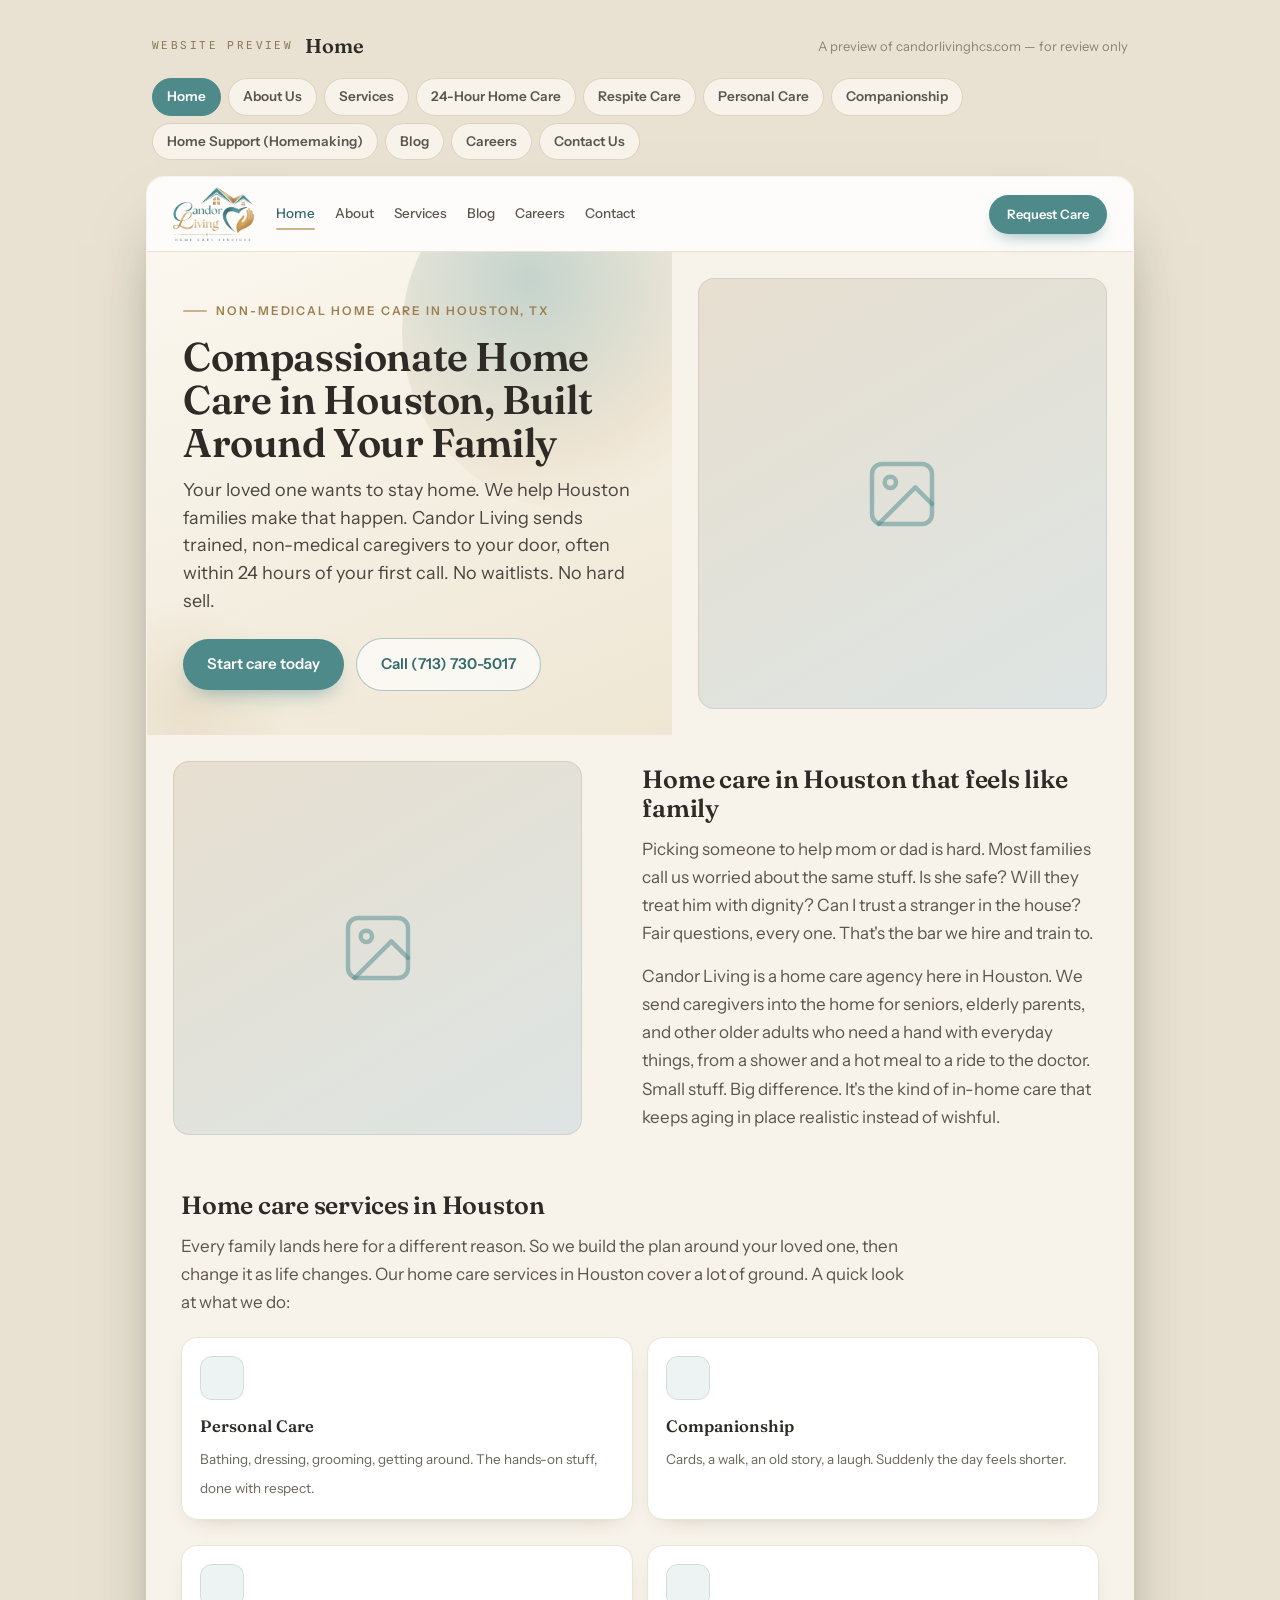
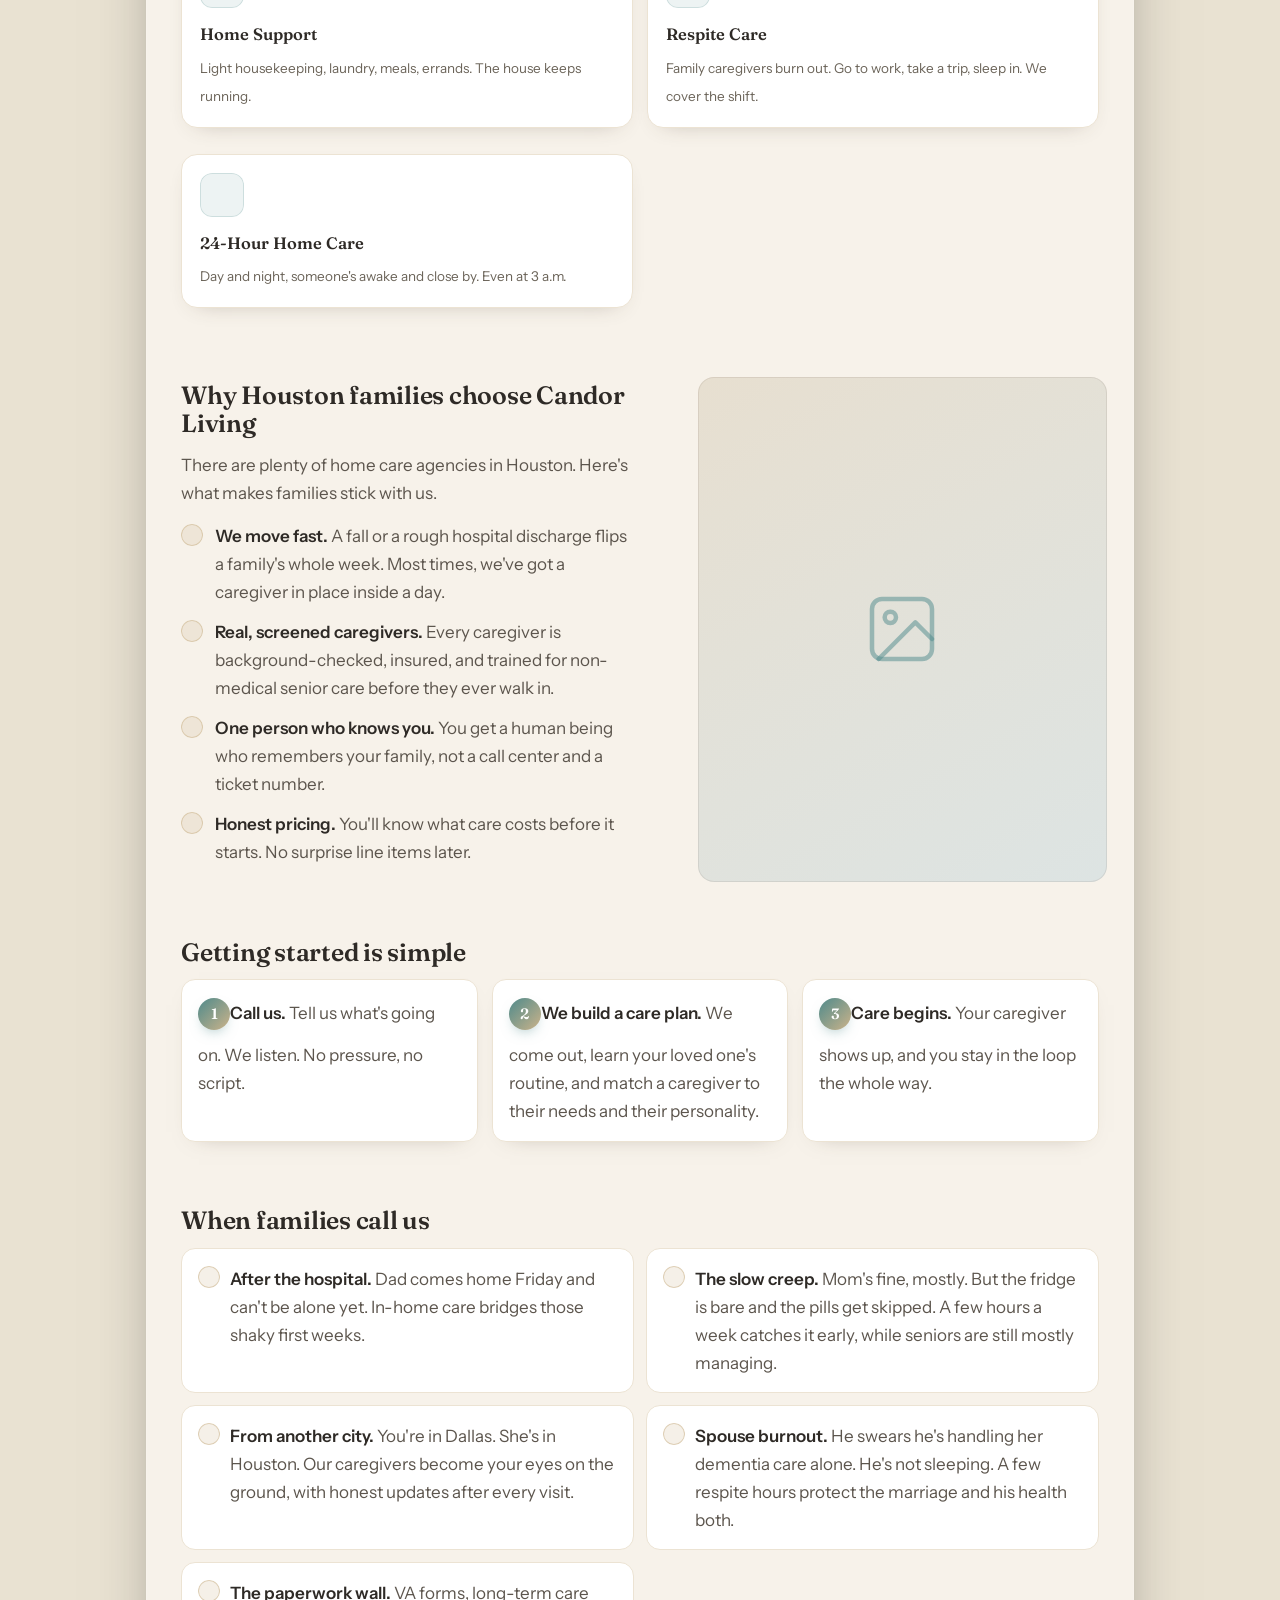
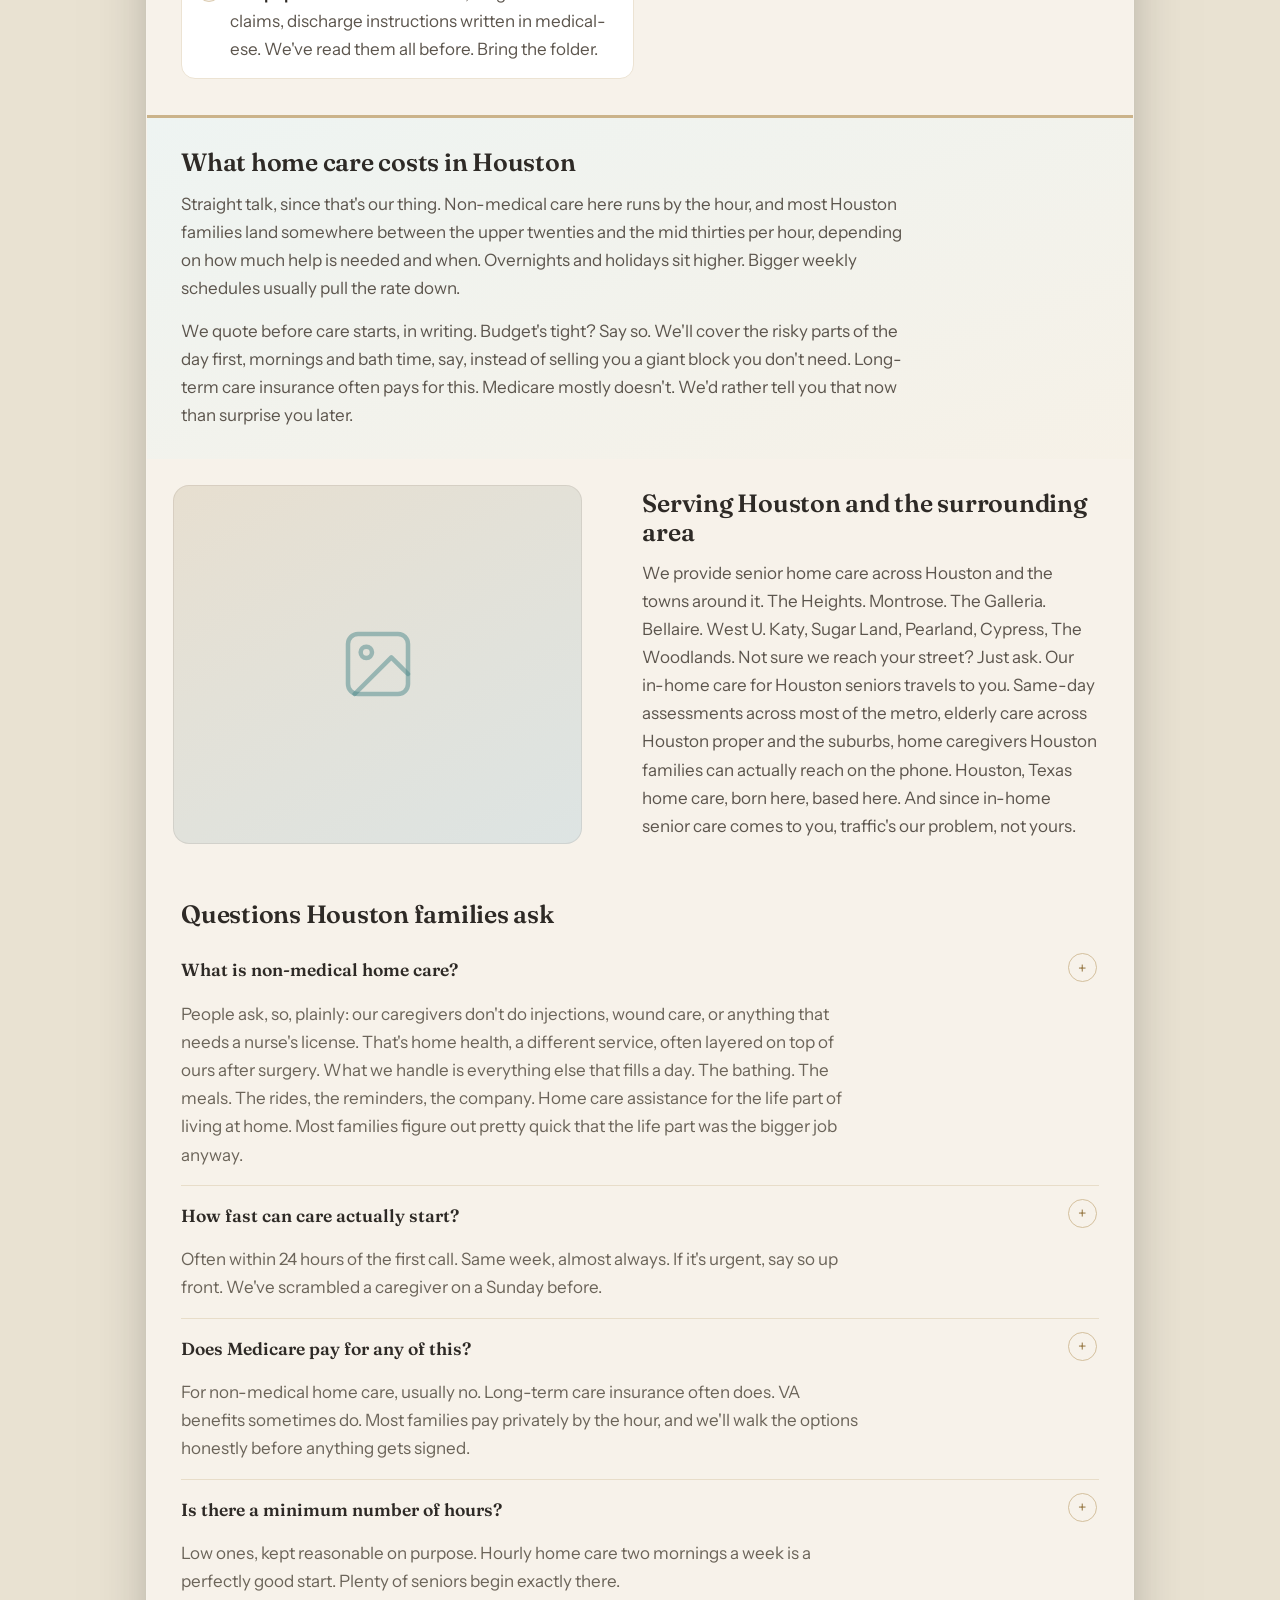
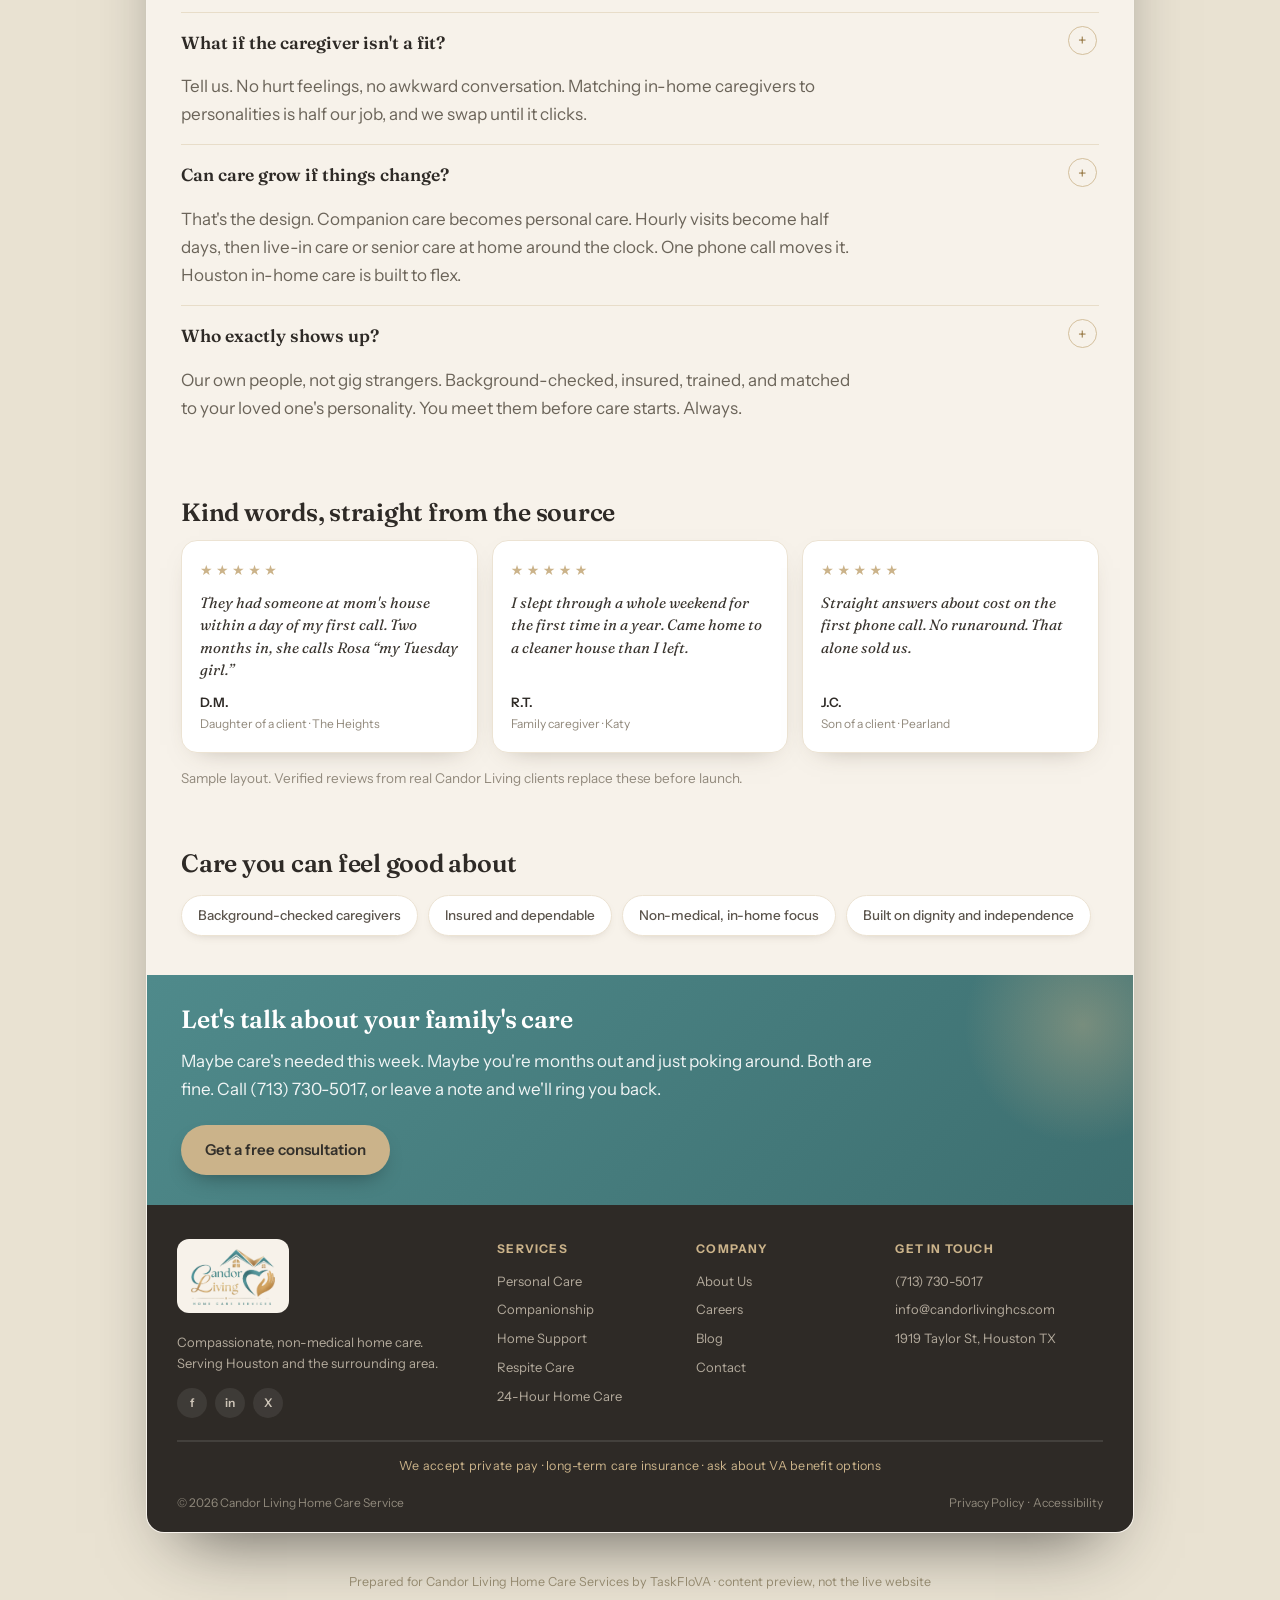
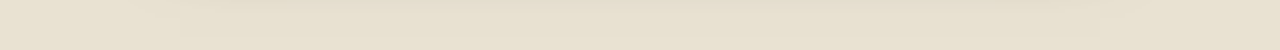
==== commit 4dd38644: "Apply Coach Michele standards: service order, explainer to FAQ, footer payment methods Personal Care" ====
--- a/preview.html
+++ b/preview.html
@@ -9,7 +9,7 @@
 <link rel="preconnect" href="https://fonts.googleapis.com">
 <link rel="preconnect" href="https://fonts.gstatic.com" crossorigin>
 <link href="https://fonts.googleapis.com/css2?family=Fraunces:ital,opsz,wght@0,9..144,300..700;1,9..144,300..600&family=Instrument+Sans:ital,wght@0,400..700;1,400&family=Spline+Sans+Mono:wght@400;500;600&display=swap" rel="stylesheet">
-<link rel="stylesheet" href="assets/css/portal.css?v=20260703a">
+<link rel="stylesheet" href="assets/css/portal.css?v=20260703b">
 <style>
 /* ---------- PREVIEW MODE: clean reading view, no editor chrome ---------- */
 body{background:#e9e2d2;overflow:auto}
@@ -47,7 +47,7 @@
   <p class="pv-foot">Prepared for Candor Living Home Care Services by TaskFloVA &middot; content preview, not the live website</p>
 </div>
 
-<script src="assets/js/data.js?v=20260703a"></script>
+<script src="assets/js/data.js?v=20260703b"></script>
 <script>
 (function () {
   "use strict";
@@ -58,7 +58,7 @@
 
   var PAGES = ["home", "about", "services", "service-24hour", "service-respite", "service-personal", "service-companionship", "service-homesupport", "blog", "careers", "contact"];
   var NAVITEMS = [["home", "Home"], ["about", "About"], ["services", "Services"], ["blog", "Blog"], ["careers", "Careers"], ["contact", "Contact"]];
-  var SUBPAGES = ["service-24hour", "service-respite", "service-personal", "service-companionship", "service-homesupport"];
+  var SUBPAGES = ["service-personal", "service-companionship", "service-homesupport", "service-respite", "service-24hour"];
   var MEDIA_TYPES = { hero: 1, intro: 1, story: 1, mission: 1, "what-it-is": 1, "why-it-matters": 1, dignity: 1, "why-us": 1, "what-s-included": 1, "who-it-s-for": 1, values: 1, audience: 1, safety: 1, "why-work-here": 1, guidance: 1, "service-area": 1, landscape: 1 };
   var PIC_SVG = "<svg viewBox='0 0 24 24' fill='none' stroke='currentColor' stroke-width='1.35' stroke-linecap='round' stroke-linejoin='round'><rect x='3' y='3' width='18' height='18' rx='3'/><circle cx='8.5' cy='8.5' r='1.7'/><path d='m21 15-5-5L5 21'/></svg>";
 
@@ -94,10 +94,10 @@
     return "<div class='site-foot'><div class='site-foot__top'>" +
       "<div class='site-foot__brand'><span class='site-foot__logowrap'><img src='assets/img/candor-logo.png' alt='Candor Living'></span><p>Compassionate, non-medical home care. Serving Houston and the surrounding area.</p>" +
       "<div class='site-foot__social'><span>f</span><span>in</span><span>X</span></div></div>" +
-      "<div class='site-foot__col'><h4>Services</h4><a>24-Hour Home Care</a><a>Respite Care</a><a>Personal Care</a><a>Companionship</a><a>Home Support</a></div>" +
+      "<div class='site-foot__col'><h4>Services</h4><a>Personal Care</a><a>Companionship</a><a>Home Support</a><a>Respite Care</a><a>24-Hour Home Care</a></div>" +
       "<div class='site-foot__col'><h4>Company</h4><a>About Us</a><a>Careers</a><a>Blog</a><a>Contact</a></div>" +
       "<div class='site-foot__col'><h4>Get in touch</h4><a>(713) 730-5017</a><a>info@candorlivinghcs.com</a><a>1919 Taylor St, Houston TX</a></div>" +
-      "</div><div class='site-foot__bar'><span>&copy; 2026 Candor Living Home Care Service</span><span>Privacy Policy &nbsp;&middot;&nbsp; Accessibility</span></div></div>";
+      "</div><div class='site-foot__pay'>We accept private pay &middot; long-term care insurance &middot; ask about VA benefit options</div><div class='site-foot__bar'><span>&copy; 2026 Candor Living Home Care Service</span><span>Privacy Policy &nbsp;&middot;&nbsp; Accessibility</span></div></div>";
   }
 
   function render() {
--- a/assets/css/portal.css
+++ b/assets/css/portal.css
@@ -528,3 +528,5 @@
   .site-nav__logoimg{height:42px}
   .gate__clientlogo{width:128px}
 }
+
+.site-foot__pay{padding:14px 0 2px;font-size:12.5px;color:#CBB38A;border-top:1px solid rgba(255,255,255,.1);text-align:center;letter-spacing:.02em}
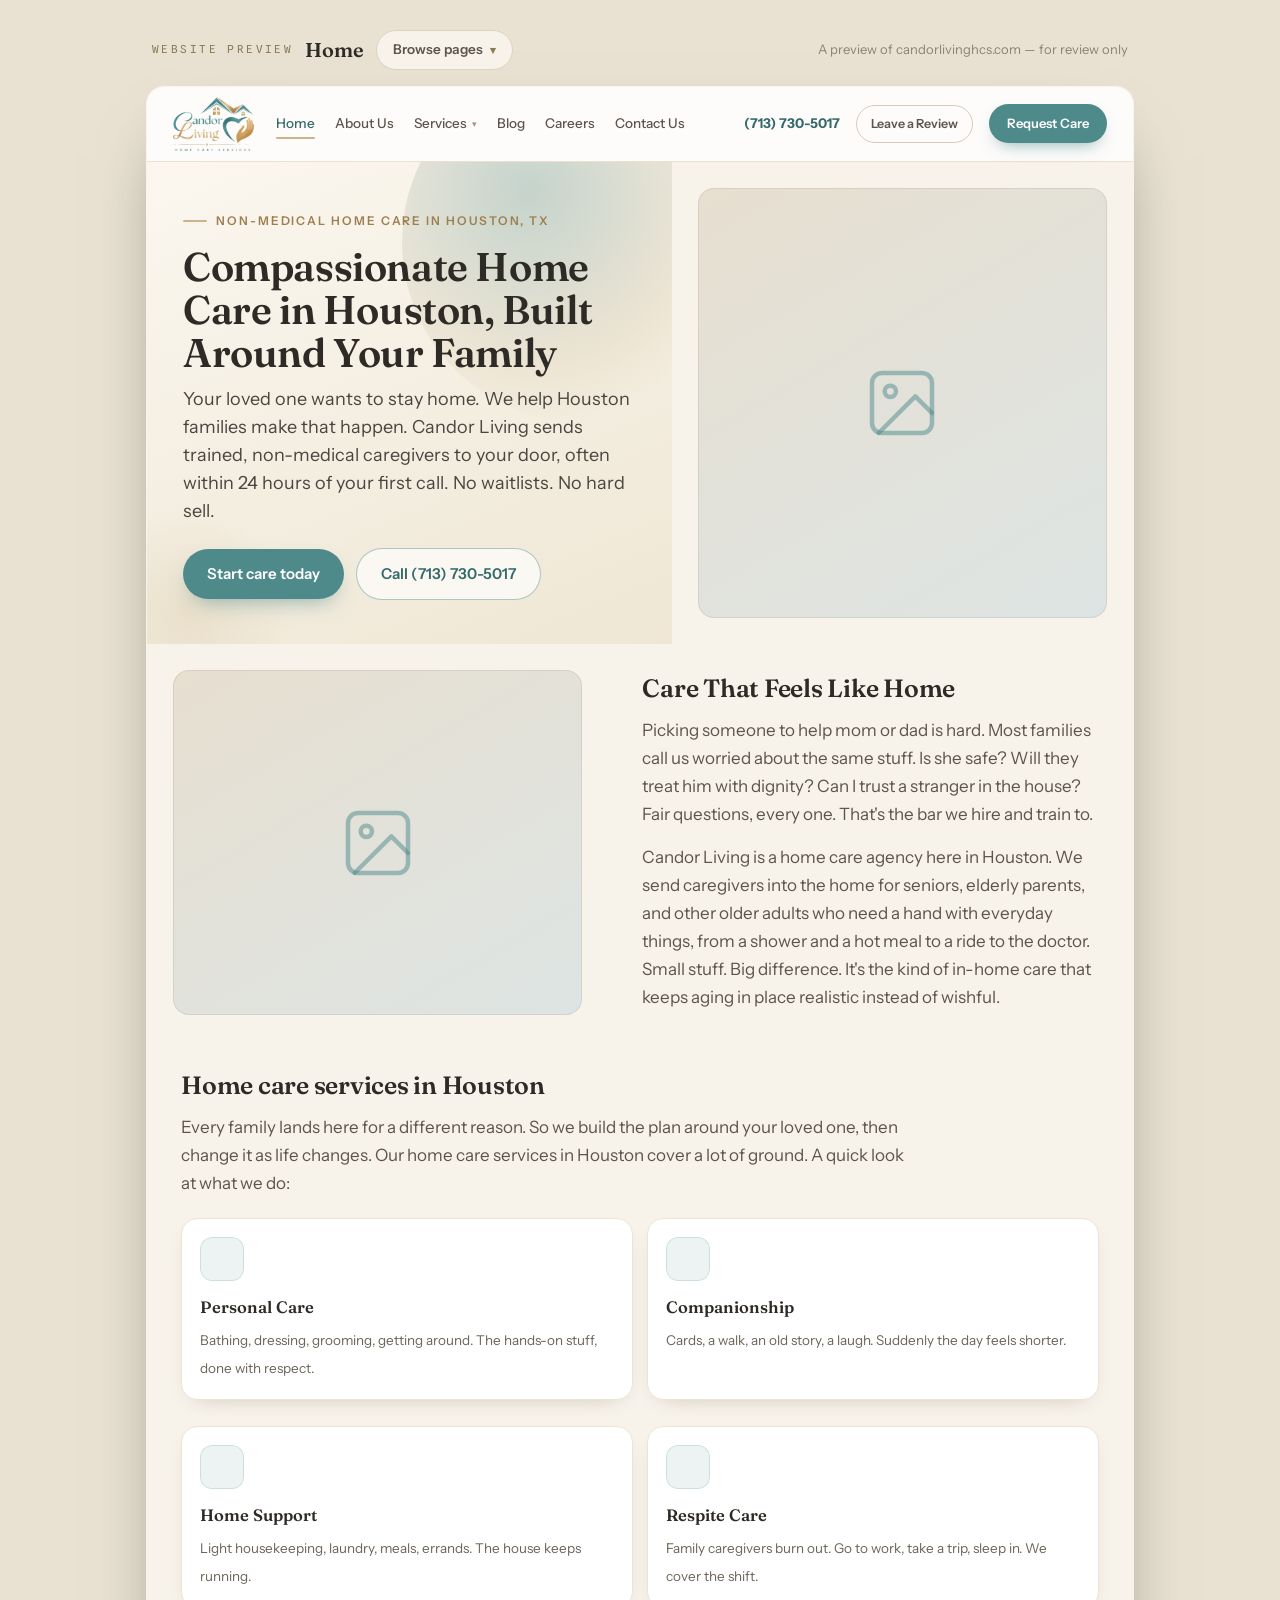
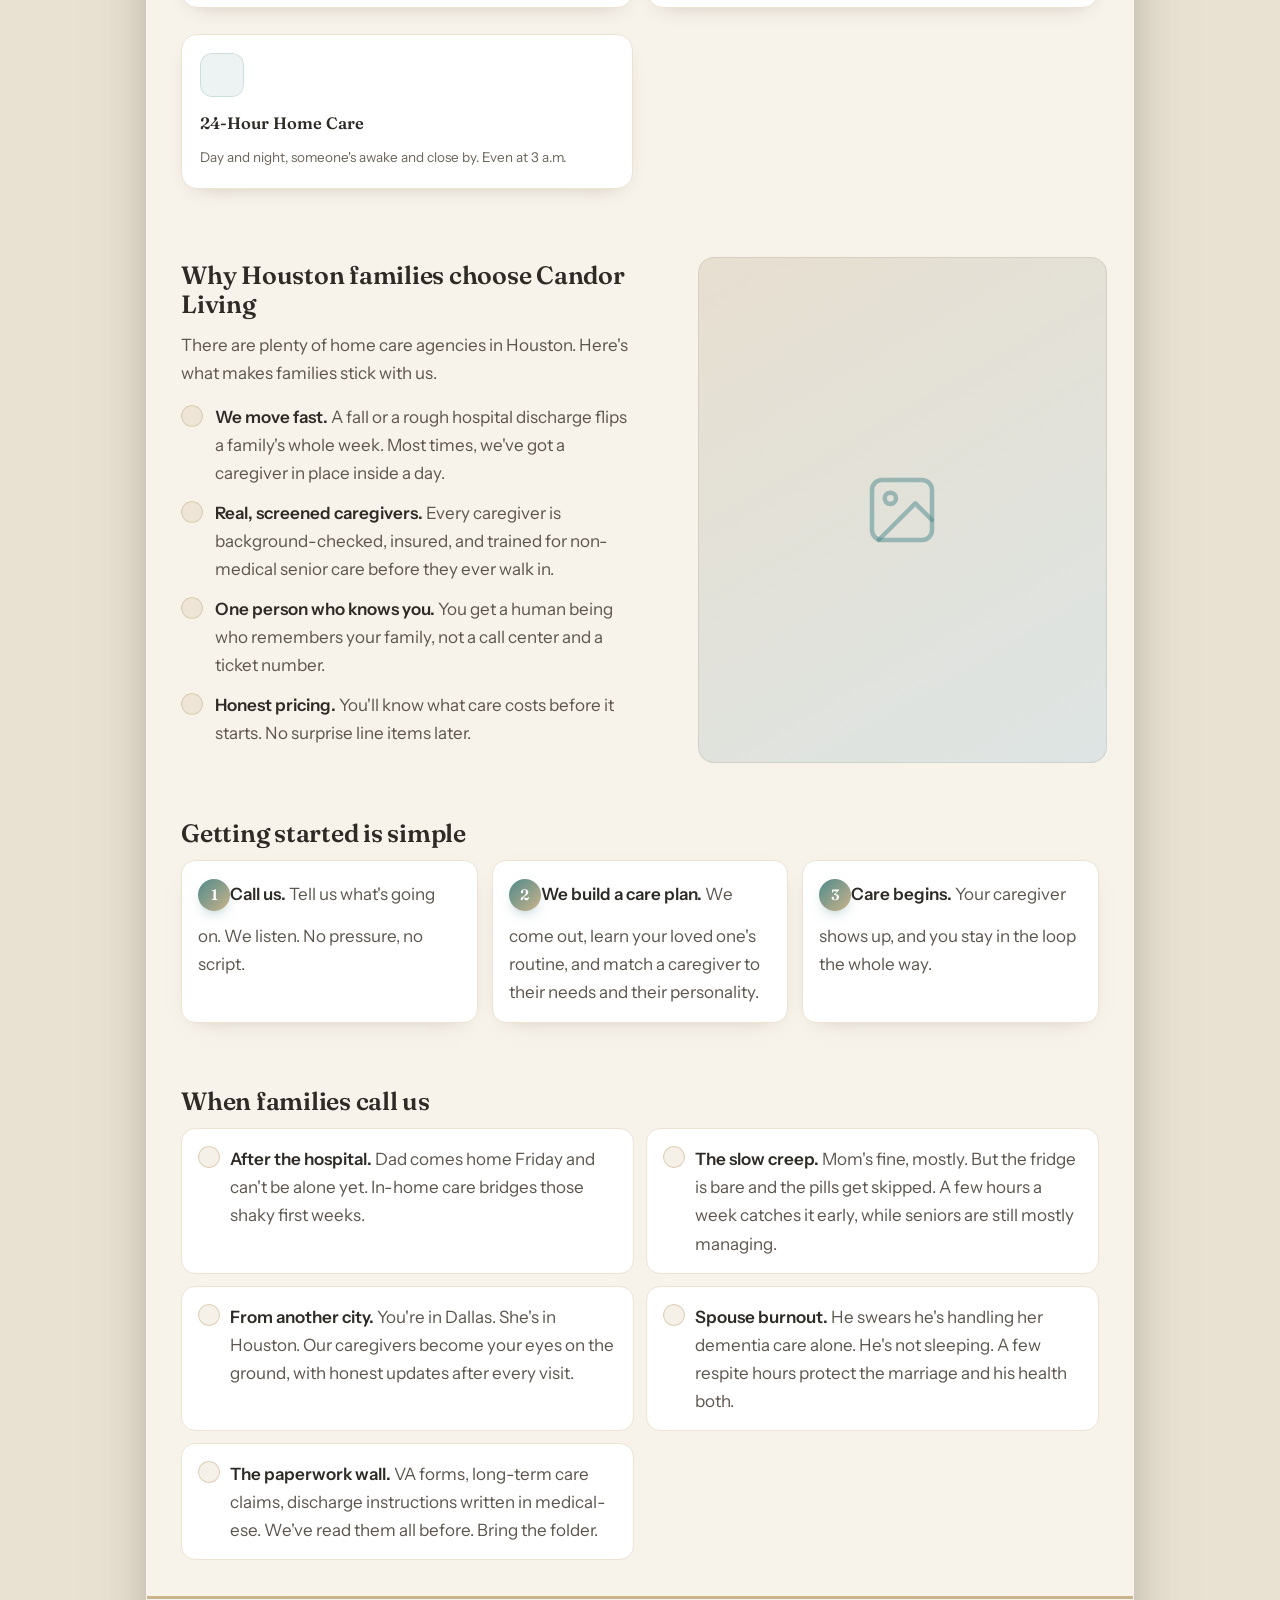
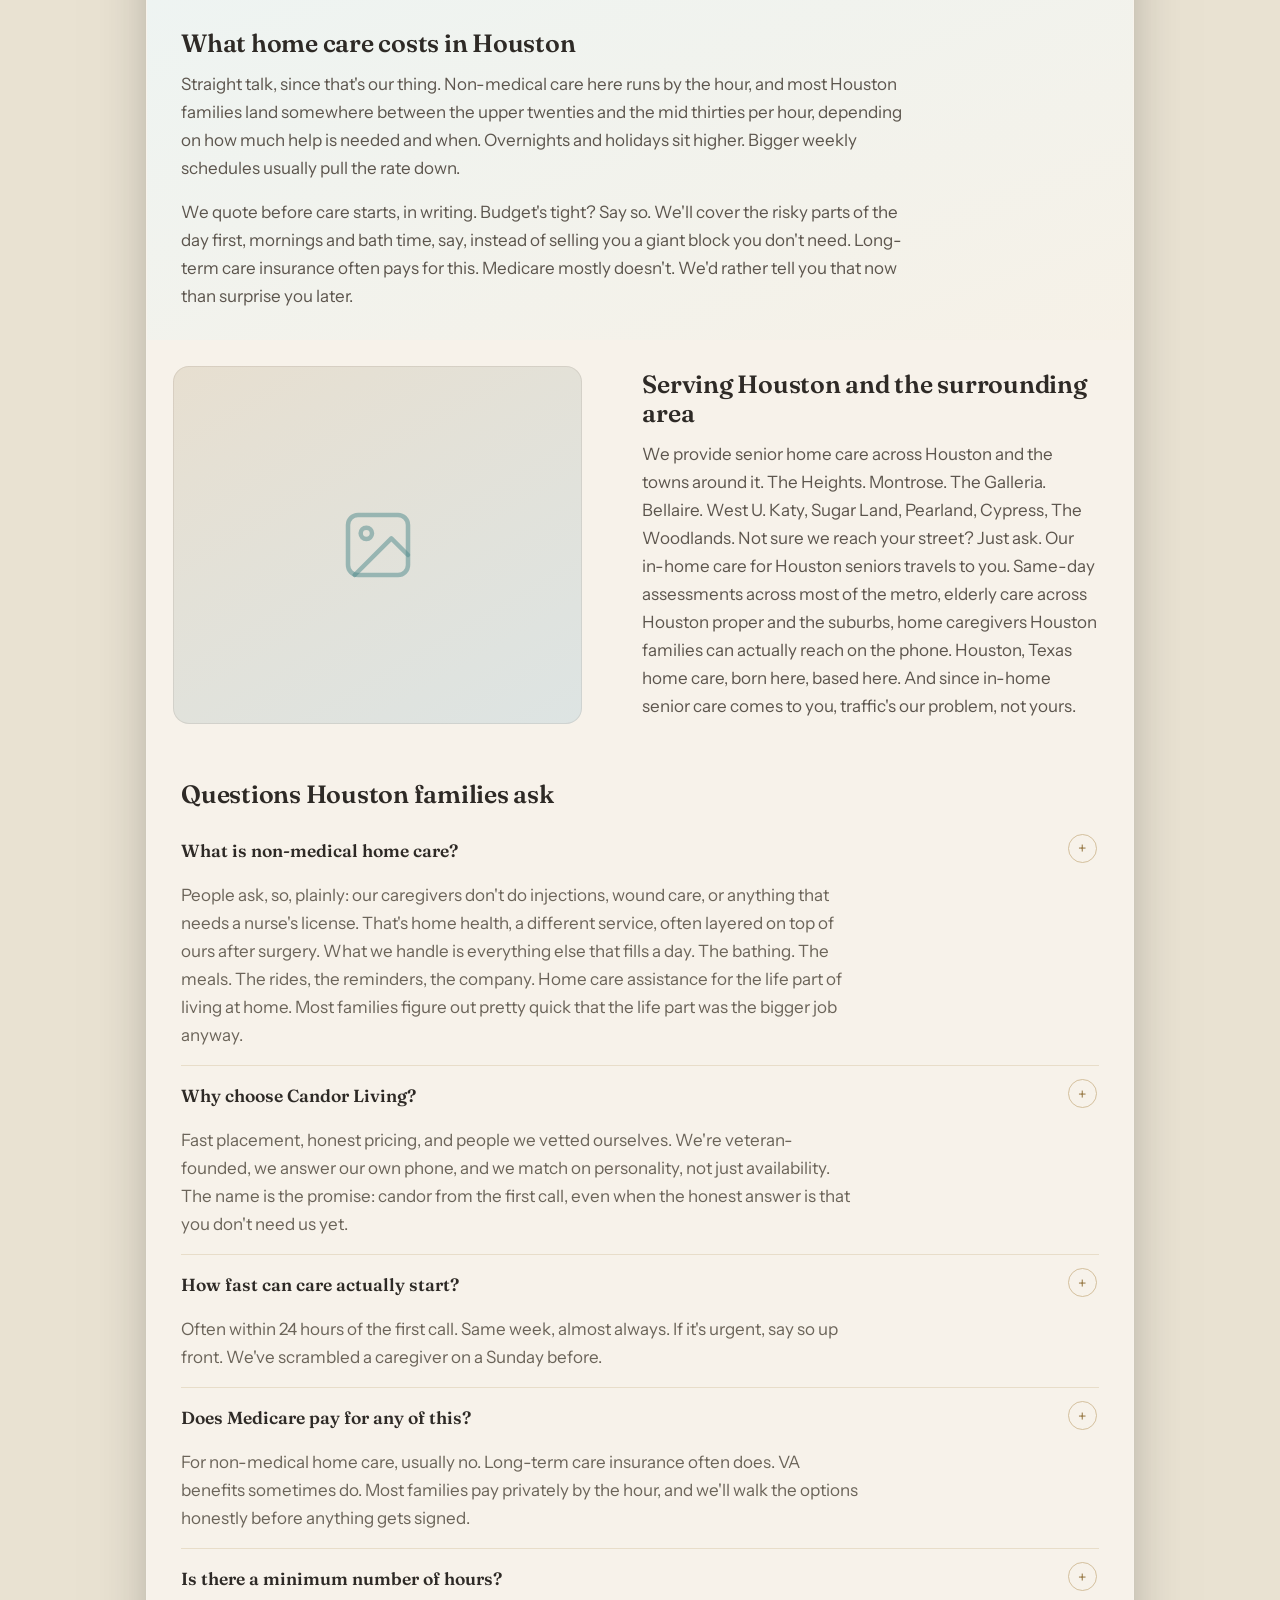
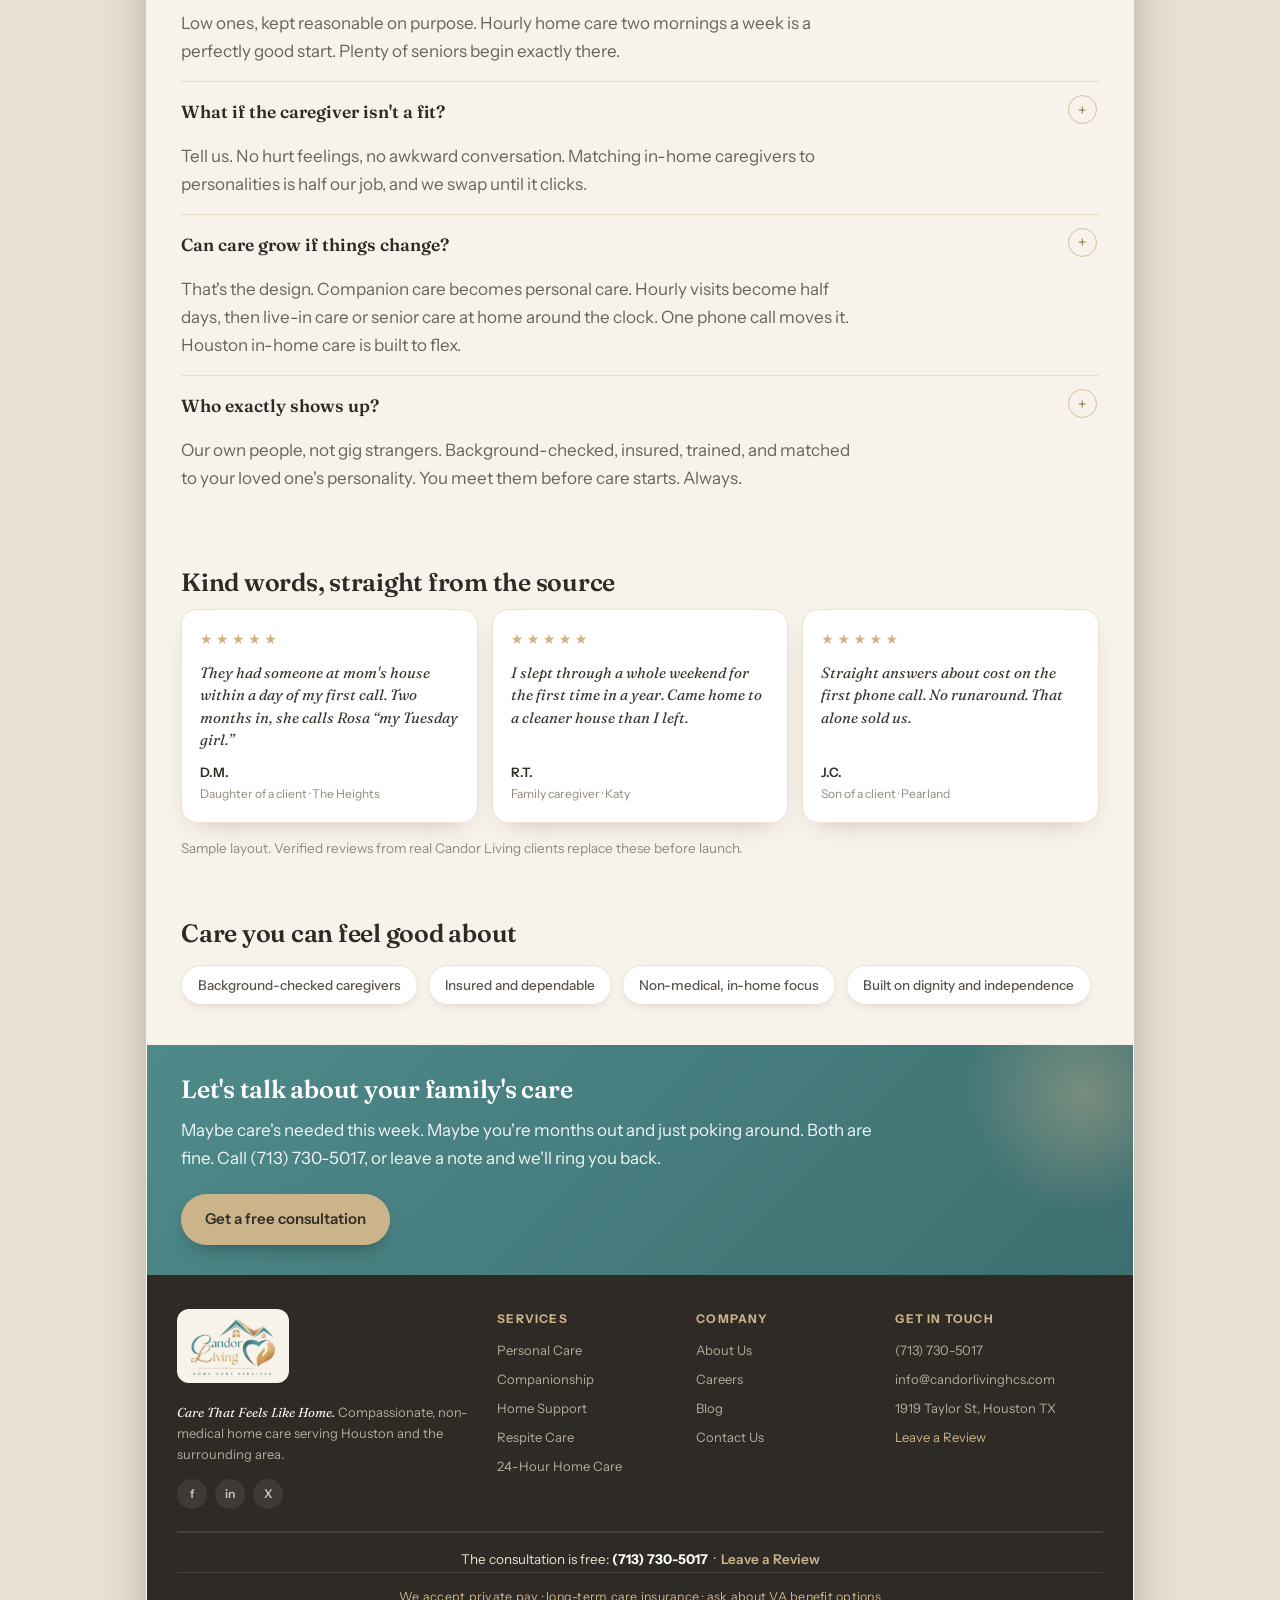
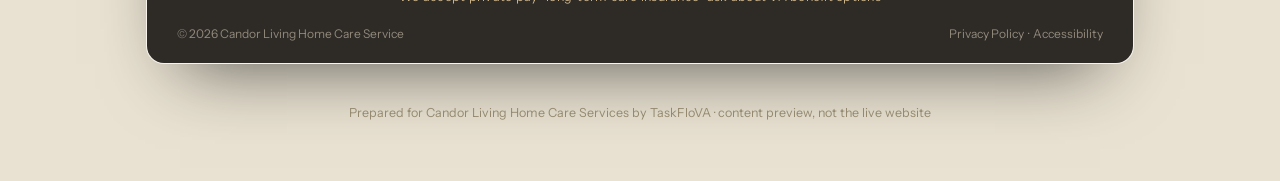
==== commit 68b0f3ef: "Client feedback round + Michele gap fixes: slogan, founder bios, careers job post, nav dropdown - Sl" ====
--- a/preview.html
+++ b/preview.html
@@ -9,7 +9,7 @@
 <link rel="preconnect" href="https://fonts.googleapis.com">
 <link rel="preconnect" href="https://fonts.gstatic.com" crossorigin>
 <link href="https://fonts.googleapis.com/css2?family=Fraunces:ital,opsz,wght@0,9..144,300..700;1,9..144,300..600&family=Instrument+Sans:ital,wght@0,400..700;1,400&family=Spline+Sans+Mono:wght@400;500;600&display=swap" rel="stylesheet">
-<link rel="stylesheet" href="assets/css/portal.css?v=20260703b">
+<link rel="stylesheet" href="assets/css/portal.css?v=20260710a">
 <style>
 /* ---------- PREVIEW MODE: clean reading view, no editor chrome ---------- */
 body{background:#e9e2d2;overflow:auto}
@@ -18,10 +18,17 @@
 .pv-bar__label{font-family:"Spline Sans Mono",monospace;font-size:11px;letter-spacing:.22em;text-transform:uppercase;color:#8a7a55}
 .pv-bar__page{font-family:"Fraunces",Georgia,serif;font-size:20px;font-weight:600;color:#2e2a26}
 .pv-bar__note{margin-left:auto;font-size:13px;color:#8b8272}
-.pv-pages{display:flex;flex-wrap:wrap;gap:7px;padding:0 6px 16px}
-.pv-pages a{font-family:"Instrument Sans",sans-serif;font-size:13.5px;font-weight:600;color:#5c554d;background:#f7f2ea;border:1px solid #ddd2bd;border-radius:999px;padding:7px 14px;text-decoration:none}
-.pv-pages a:hover{border-color:#4F8A8B;color:#356a6b}
-.pv-pages a.on{background:#4F8A8B;border-color:#4F8A8B;color:#fff}
+.pv-menu{position:relative}
+.pv-menu summary{list-style:none;cursor:pointer;font-family:"Instrument Sans",sans-serif;font-size:13.5px;font-weight:600;color:#5c554d;background:#f7f2ea;border:1px solid #ddd2bd;border-radius:999px;padding:8px 16px;user-select:none;white-space:nowrap}
+.pv-menu summary::-webkit-details-marker{display:none}
+.pv-menu summary::after{content:"\25BE";margin-left:7px;font-size:11px;color:#8a7a55}
+.pv-menu[open] summary{background:#4F8A8B;border-color:#4F8A8B;color:#fff}
+.pv-menu[open] summary::after{color:#fff}
+.pv-menu__panel{position:absolute;top:calc(100% + 8px);left:0;z-index:80;min-width:252px;background:#fff;border:1px solid #ddd2bd;border-radius:14px;box-shadow:0 26px 52px -22px rgba(60,48,30,.4);padding:10px;display:flex;flex-direction:column;gap:2px}
+.pv-menu__label{font-family:"Spline Sans Mono",monospace;font-size:10px;letter-spacing:.2em;text-transform:uppercase;color:#a8917d;padding:8px 10px 4px}
+.pv-menu__panel a{font-family:"Instrument Sans",sans-serif;font-size:13.5px;font-weight:500;color:#5c554d;padding:8px 10px;border-radius:8px;text-decoration:none}
+.pv-menu__panel a:hover{background:#f7f2ea;color:#356a6b}
+.pv-menu__panel a.on{background:#4F8A8B;color:#fff}
 /* the website frame reuses portal styles; strip editor artifacts */
 .preview .block__bar{display:none !important}
 .preview .block::after{display:none !important}
@@ -40,14 +47,17 @@
   <div class="pv-bar">
     <span class="pv-bar__label">Website preview</span>
     <span class="pv-bar__page" id="pv-page">Home</span>
+    <details class="pv-menu" id="pv-menu">
+      <summary>Browse pages</summary>
+      <div class="pv-menu__panel" id="pv-menu-panel"></div>
+    </details>
     <span class="pv-bar__note">A preview of candorlivinghcs.com &mdash; for review only</span>
   </div>
-  <nav class="pv-pages" id="pv-pages" aria-label="Preview pages"></nav>
   <div class="site" id="pv-site"><!-- rendered by script --></div>
   <p class="pv-foot">Prepared for Candor Living Home Care Services by TaskFloVA &middot; content preview, not the live website</p>
 </div>
 
-<script src="assets/js/data.js?v=20260703b"></script>
+<script src="assets/js/data.js?v=20260710a"></script>
 <script>
 (function () {
   "use strict";
@@ -56,9 +66,14 @@
   var STATE_KEY = "63bf487578e946cfa006bed174e70e8140d5d48fc952fd8db1f1988960e5484e";
   var REMOTE = { edits: {}, ok: false };
 
-  var PAGES = ["home", "about", "services", "service-24hour", "service-respite", "service-personal", "service-companionship", "service-homesupport", "blog", "careers", "contact"];
-  var NAVITEMS = [["home", "Home"], ["about", "About"], ["services", "Services"], ["blog", "Blog"], ["careers", "Careers"], ["contact", "Contact"]];
+  var PAGES = ["home", "about", "services", "service-personal", "service-companionship", "service-homesupport", "service-respite", "service-24hour", "blog", "careers", "contact"];
+  var NAVITEMS = [["home", "Home"], ["about", "About Us"], ["services", "Services"], ["blog", "Blog"], ["careers", "Careers"], ["contact", "Contact Us"]];
   var SUBPAGES = ["service-personal", "service-companionship", "service-homesupport", "service-respite", "service-24hour"];
+  var SUBNAV = [["service-personal", "Personal Care"], ["service-companionship", "Companionship"], ["service-homesupport", "Home Support"], ["service-respite", "Respite Care"], ["service-24hour", "24-Hour Home Care"]];
+  var MENU = [
+    ["Main pages", [["home", "Home"], ["about", "About Us"], ["blog", "Blog"], ["careers", "Careers"], ["contact", "Contact Us"]]],
+    ["Services", [["services", "Services Overview"], ["service-personal", "Personal Care"], ["service-companionship", "Companionship"], ["service-homesupport", "Home Support (Homemaking)"], ["service-respite", "Respite Care"], ["service-24hour", "24-Hour Home Care"]]]
+  ];
   var MEDIA_TYPES = { hero: 1, intro: 1, story: 1, mission: 1, "what-it-is": 1, "why-it-matters": 1, dignity: 1, "why-us": 1, "what-s-included": 1, "who-it-s-for": 1, values: 1, audience: 1, safety: 1, "why-work-here": 1, guidance: 1, "service-area": 1, landscape: 1 };
   var PIC_SVG = "<svg viewBox='0 0 24 24' fill='none' stroke='currentColor' stroke-width='1.35' stroke-linecap='round' stroke-linejoin='round'><rect x='3' y='3' width='18' height='18' rx='3'/><circle cx='8.5' cy='8.5' r='1.7'/><path d='m21 15-5-5L5 21'/></svg>";
 
@@ -84,20 +99,29 @@
     var parent = D.pages[activeKey] && D.pages[activeKey].parent;
     var links = NAVITEMS.map(function (it) {
       var on = (it[0] === activeKey || it[0] === parent);
-      return "<span class='site-nav__link" + (on ? " is-active" : "") + "' data-goto='" + it[0] + "'>" + it[1] + "</span>";
+      if (it[0] === "services") {
+        var dd = "<span class='site-nav__dd'><span class='dd-label'>Our services</span>" +
+          SUBNAV.map(function (s) { return "<a href='#" + s[0] + "'>" + s[1] + "</a>"; }).join("") + "</span>";
+        return "<span class='site-nav__item'><a class='site-nav__link" + (on ? " is-active" : "") + "' href='#services'>Services <span class='site-nav__caret'>&#9662;</span></a>" + dd + "</span>";
+      }
+      return "<a class='site-nav__link" + (on ? " is-active" : "") + "' href='#" + it[0] + "'>" + it[1] + "</a>";
     }).join("");
     return "<div class='site-nav'><img class='site-nav__logoimg' src='assets/img/candor-logo.png' alt='Candor Living Home Care Services'>" +
-      "<nav class='site-nav__links'>" + links + "</nav><span class='site-nav__cta'>Request Care</span></div>";
+      "<nav class='site-nav__links'>" + links + "</nav>" +
+      "<a class='site-nav__phone' href='tel:+17137305017'>(713) 730-5017</a>" +
+      "<span class='site-nav__review' title='Google Business review link connects here at launch'>Leave a Review</span>" +
+      "<a class='site-nav__cta' href='#contact'>Request Care</a></div>";
   }
 
   function siteFooter() {
     return "<div class='site-foot'><div class='site-foot__top'>" +
-      "<div class='site-foot__brand'><span class='site-foot__logowrap'><img src='assets/img/candor-logo.png' alt='Candor Living'></span><p>Compassionate, non-medical home care. Serving Houston and the surrounding area.</p>" +
+      "<div class='site-foot__brand'><span class='site-foot__logowrap'><img src='assets/img/candor-logo.png' alt='Candor Living'></span><p><span class='site-foot__tag'>Care That Feels Like Home.</span> Compassionate, non-medical home care serving Houston and the surrounding area.</p>" +
       "<div class='site-foot__social'><span>f</span><span>in</span><span>X</span></div></div>" +
-      "<div class='site-foot__col'><h4>Services</h4><a>Personal Care</a><a>Companionship</a><a>Home Support</a><a>Respite Care</a><a>24-Hour Home Care</a></div>" +
-      "<div class='site-foot__col'><h4>Company</h4><a>About Us</a><a>Careers</a><a>Blog</a><a>Contact</a></div>" +
-      "<div class='site-foot__col'><h4>Get in touch</h4><a>(713) 730-5017</a><a>info@candorlivinghcs.com</a><a>1919 Taylor St, Houston TX</a></div>" +
-      "</div><div class='site-foot__pay'>We accept private pay &middot; long-term care insurance &middot; ask about VA benefit options</div><div class='site-foot__bar'><span>&copy; 2026 Candor Living Home Care Service</span><span>Privacy Policy &nbsp;&middot;&nbsp; Accessibility</span></div></div>";
+      "<div class='site-foot__col'><h4>Services</h4><a href='#service-personal'>Personal Care</a><a href='#service-companionship'>Companionship</a><a href='#service-homesupport'>Home Support</a><a href='#service-respite'>Respite Care</a><a href='#service-24hour'>24-Hour Home Care</a></div>" +
+      "<div class='site-foot__col'><h4>Company</h4><a href='#about'>About Us</a><a href='#careers'>Careers</a><a href='#blog'>Blog</a><a href='#contact'>Contact Us</a></div>" +
+      "<div class='site-foot__col'><h4>Get in touch</h4><a href='tel:+17137305017'>(713) 730-5017</a><a href='mailto:info@candorlivinghcs.com'>info@candorlivinghcs.com</a><a>1919 Taylor St, Houston TX</a><a class='rev' title='Google Business review link connects here at launch'>Leave a Review</a></div>" +
+      "</div><div class='site-foot__cta'>The consultation is free: <a href='tel:+17137305017'>(713) 730-5017</a> &nbsp;&middot;&nbsp; <a class='rev' title='Google Business review link connects here at launch'>Leave a Review</a></div>" +
+      "<div class='site-foot__pay'>We accept private pay &middot; long-term care insurance &middot; ask about VA benefit options</div><div class='site-foot__bar'><span>&copy; 2026 Candor Living Home Care Service</span><span>Privacy Policy &nbsp;&middot;&nbsp; Accessibility</span></div></div>";
   }
 
   function render() {
@@ -106,10 +130,14 @@
     document.getElementById("pv-page").textContent = p.nav;
     document.title = "Candor Living — " + p.nav + " (Preview)";
 
-    /* page pills */
-    document.getElementById("pv-pages").innerHTML = PAGES.map(function (k) {
-      return "<a href='#" + k + "' class='" + (k === key ? "on" : "") + "'>" + D.pages[k].nav + "</a>";
-    }).join("");
+    /* categorized page menu in the task bar */
+    var panel = "";
+    MENU.forEach(function (g) {
+      panel += "<span class='pv-menu__label'>" + g[0] + "</span>";
+      g[1].forEach(function (it) { panel += "<a href='#" + it[0] + "' class='" + (it[0] === key ? "on" : "") + "'>" + it[1] + "</a>"; });
+    });
+    document.getElementById("pv-menu-panel").innerHTML = panel;
+    document.getElementById("pv-menu").open = false;
 
     /* website frame */
     var html = siteNav(key) + "<div class='blocks'>";
--- a/assets/css/portal.css
+++ b/assets/css/portal.css
@@ -530,3 +530,27 @@
 }
 
 .site-foot__pay{padding:14px 0 2px;font-size:12.5px;color:#CBB38A;border-top:1px solid rgba(255,255,255,.1);text-align:center;letter-spacing:.02em}
+
+/* ---------- Jul 2026 client feedback: nav dropdown, top phone, review links, footer CTA ---------- */
+.site-nav{position:relative;z-index:40}
+a.site-nav__link,.site-nav__dd a,.site-foot__col a,.site-foot__cta a,a.site-nav__cta,a.site-nav__phone{text-decoration:none}
+.site-nav__item{position:relative;display:inline-flex}
+.site-nav__item .site-nav__link{cursor:pointer;display:inline-flex;align-items:center;gap:5px}
+.site-nav__caret{font-size:9px;color:#a8917d;transform:translateY(1px)}
+.site-nav__dd{position:absolute;top:calc(100% + 10px);left:-14px;min-width:236px;background:#fff;border:1px solid #ece1cf;border-radius:14px;box-shadow:0 26px 52px -22px rgba(60,48,30,.45);padding:8px;display:flex;flex-direction:column;gap:2px;opacity:0;visibility:hidden;transform:translateY(6px);transition:opacity .18s ease,transform .18s ease,visibility .18s;z-index:60}
+.site-nav__item:hover .site-nav__dd,.site-nav__item:focus-within .site-nav__dd{opacity:1;visibility:visible;transform:translateY(0)}
+.site-nav__dd .dd-label{font-family:var(--font-ui);font-size:10.5px;font-weight:700;text-transform:uppercase;letter-spacing:.14em;color:#a8917d;padding:8px 12px 4px}
+.site-nav__dd a{font-family:var(--font-ui);font-size:13.5px;font-weight:500;color:#5c554d;padding:9px 12px;border-radius:9px;cursor:pointer}
+.site-nav__dd a:hover{background:#F7F2EA;color:#356a6b}
+.site-nav__phone{font-family:var(--font-ui);font-size:13.5px;font-weight:700;color:#356a6b;white-space:nowrap}
+.site-nav__review{font-family:var(--font-ui);font-size:12.5px;font-weight:600;color:#5c554d;border:1px solid #d8c9bb;border-radius:999px;padding:8px 14px;cursor:pointer;white-space:nowrap}
+.site-nav__review:hover{border-color:#CBB38A;color:#356a6b}
+a.site-nav__cta{cursor:pointer}
+@media (max-width:980px){.site-nav__phone,.site-nav__review{display:none}}
+.site-foot__col a{cursor:pointer}
+.site-foot__col a:hover{color:#F7F2EA}
+.site-foot__col a.rev{color:#CBB38A}
+.site-foot__cta{padding:16px 0 2px;text-align:center;font-size:13.5px;color:#e8e0d2;border-top:1px solid rgba(255,255,255,.1)}
+.site-foot__cta a{color:#fff;font-weight:700}
+.site-foot__cta a.rev{color:#CBB38A;font-weight:600;cursor:pointer}
+.site-foot__tag{font-family:var(--font-serif);font-style:italic;color:#F7F2EA}
